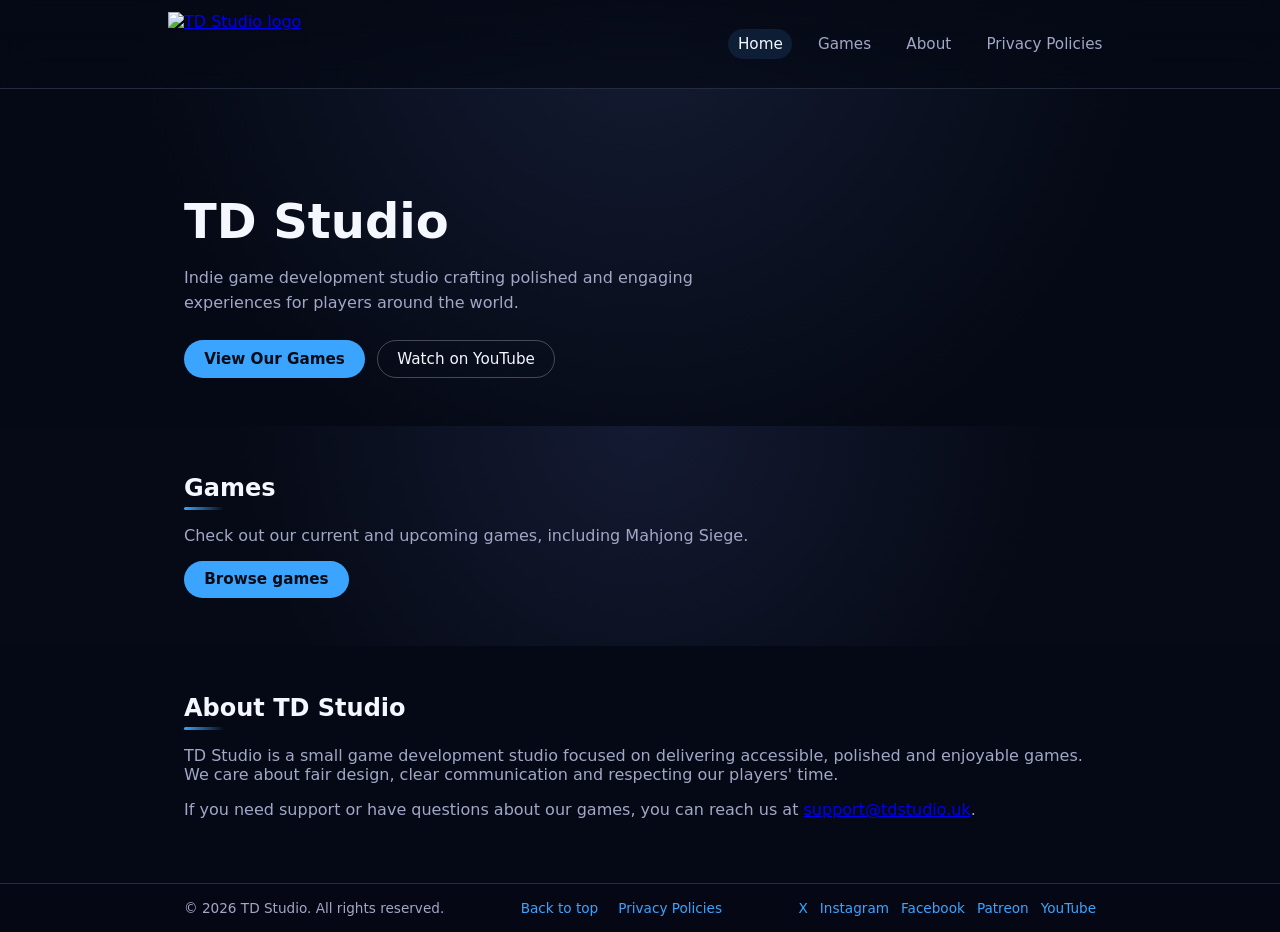
==== index.html @ 0223e601 "Split games into dedicated page and add home teaser Made-with: Cursor" ====
<!DOCTYPE html>
<html lang="en">
<head>
  <meta charset="UTF-8" />
  <title>TD Studio – Game Development</title>
  <meta name="viewport" content="width=device-width, initial-scale=1" />
  <meta name="description" content="TD Studio is an indie game development studio creating engaging games like Mahjong Siege." />
  <link rel="stylesheet" href="styles.css" />
  <!-- Add favicon: <link rel="icon" href="favicon.ico" type="image/x-icon" /> -->
</head>
<body id="top">
  <header class="site-header">
    <div class="container header-content">
      <div class="logo-block">
        <a href="#top" aria-label="TD Studio home">
          <img src="logo.png" alt="TD Studio logo" class="logo" />
        </a>
      </div>
      <nav class="main-nav">
        <a href="#top" class="active">Home</a>
        <a href="games.html">Games</a>
        <a href="#about">About</a>
        <a href="privacy-policy.html">Privacy Policies</a>
      </nav>
    </div>
  </header>

  <main>
    <section class="hero">
      <div class="container hero-content">
        <h1>TD Studio</h1>
        <p>Indie game development studio crafting polished and engaging experiences for players around the world.</p>
        <div class="hero-actions">
          <a class="btn primary" href="games.html">View Our Games</a>
          <a class="btn secondary" href="https://www.youtube.com/@YOUR_CHANNEL_HERE" target="_blank" rel="noopener noreferrer">
            Watch on YouTube
          </a>
        </div>
      </div>
    </section>

    <section id="games-teaser" class="section section-dark">
      <div class="container">
        <h2 class="section-title">Games</h2>
        <p class="section-intro">
          Check out our current and upcoming games, including Mahjong Siege.
        </p>
        <a class="btn primary" href="games.html">Browse games</a>
      </div>
    </section>

    <section id="about" class="section">
      <div class="container">
        <h2 class="section-title">About TD Studio</h2>
        <p>
          TD Studio is a small game development studio focused on delivering accessible, polished and
          enjoyable games. We care about fair design, clear communication and respecting our players' time.
        </p>
        <p>
          If you need support or have questions about our games, you can reach us at
          <a href="mailto:support@tdstudio.uk">support@tdstudio.uk</a>.
        </p>
      </div>
    </section>
  </main>

  <footer class="site-footer">
    <div class="container footer-content">
      <span>© <span id="year"></span> TD Studio. All rights reserved.</span>
      <div class="footer-links">
        <a href="#top">Back to top</a>
        <a href="privacy-policy.html">Privacy Policies</a>
      </div>
      <div class="footer-social">
        <!-- Replace placeholder URLs with your real social links -->
        <a href="https://x.com/YOUR_HANDLE" target="_blank" rel="noopener noreferrer">X</a>
        <a href="https://instagram.com/YOUR_HANDLE" target="_blank" rel="noopener noreferrer">Instagram</a>
        <a href="https://facebook.com/YOUR_PAGE" target="_blank" rel="noopener noreferrer">Facebook</a>
        <a href="https://patreon.com/YOUR_PAGE" target="_blank" rel="noopener noreferrer">Patreon</a>
        <a href="https://www.youtube.com/@YOUR_CHANNEL_HERE" target="_blank" rel="noopener noreferrer">YouTube</a>
      </div>
    </div>
  </footer>

  <script>
    document.getElementById('year').textContent = new Date().getFullYear();

    // Simple auto-rotating gallery for each game
    document.querySelectorAll('.game-gallery[data-rotation="true"]').forEach(function (gallery) {
      const slides = Array.from(gallery.querySelectorAll('.game-gallery-slide'));
      if (slides.length <= 1) return;

      let currentIndex = 0;

      setInterval(function () {
        slides[currentIndex].classList.remove('is-active');
        currentIndex = (currentIndex + 1) % slides.length;
        slides[currentIndex].classList.add('is-active');
      }, 3500);
    });
  </script>
</body>
</html>
---- styles.css ----
:root {
  --bg: #050915;
  --bg-alt: #0c1222;
  --accent: #3ba4ff;
  --accent-soft: rgba(59, 164, 255, 0.12);
  --text-main: #f5f7ff;
  --text-muted: #a2a7c6;
  --border-subtle: #252b3f;
  --card-bg: #101626;
  --radius: 14px;
  --shadow-soft: 0 18px 45px rgba(0, 0, 0, 0.6);
  --max-width: 960px;
  --transition-fast: 0.2s ease-out;
  --font-main: system-ui, -apple-system, BlinkMacSystemFont, "Segoe UI", sans-serif;
}

*,
*::before,
*::after {
  box-sizing: border-box;
}

html {
  scroll-behavior: smooth;
}

@media (prefers-reduced-motion: reduce) {
  html {
    scroll-behavior: auto;
  }
}

body {
  margin: 0;
  font-family: var(--font-main);
  background: radial-gradient(circle at top, #151c33 0, var(--bg) 45%);
  color: var(--text-main);
}

/* Layout helpers */

.container {
  max-width: var(--max-width);
  margin: 0 auto;
  padding: 0 1.5rem;
}

/* Header & nav */

.site-header {
  position: sticky;
  top: 0;
  z-index: 20;
  backdrop-filter: blur(20px);
  background: linear-gradient(to bottom, rgba(5, 9, 21, 0.9), rgba(5, 9, 21, 0.7));
  border-bottom: 1px solid var(--border-subtle);
}

.header-content {
  display: flex;
  align-items: center;
  justify-content: space-between;
  padding: 0.75rem 0.5rem;
}

.logo-block {
  display: flex;
  align-items: center;
  gap: 0.75rem;
}

.logo {
  height: 64px;
  width: auto;
  display: block;
}

.small-logo {
  height: 44px;
}

.main-nav {
  display: flex;
  gap: 1rem;
  font-size: 0.95rem;
}

.main-nav a {
  color: var(--text-muted);
  text-decoration: none;
  padding: 0.35rem 0.6rem;
  border-radius: 999px;
  transition: color var(--transition-fast), background-color var(--transition-fast);
}

.main-nav a:hover,
.main-nav a.active {
  color: var(--text-main);
  background-color: var(--accent-soft);
}

.main-nav a:focus-visible,
a:focus-visible,
.btn:focus-visible {
  outline: 2px solid var(--accent);
  outline-offset: 3px;
}

/* Hero */

.hero {
  padding: 4rem 0 3rem;
  text-align: left;
}

.hero-content h1 {
  font-size: clamp(2.3rem, 4vw, 3rem);
  margin-bottom: 0.5rem;
}

.hero-content p {
  max-width: 520px;
  color: var(--text-muted);
  margin-bottom: 1.5rem;
  line-height: 1.6;
}

.hero-actions {
  display: flex;
  flex-wrap: wrap;
  gap: 0.75rem;
}

/* Sections */

.section {
  padding: 3rem 0;
}

.section-dark {
  background: radial-gradient(circle at top, #141a32 0, #060a16 60%);
}

.section-title {
  position: relative;
  padding-bottom: 0.5rem;
}

.section-title::after {
  content: "";
  position: absolute;
  left: 0;
  bottom: 0;
  width: 2.5rem;
  height: 3px;
  background: linear-gradient(90deg, var(--accent), transparent);
  border-radius: 2px;
}

/* Cards & buttons */

.game-card {
  background: linear-gradient(135deg, rgba(255, 255, 255, 0.02), rgba(59, 164, 255, 0.08));
  border-radius: var(--radius);
  padding: 1.75rem 1.5rem;
  box-shadow: var(--shadow-soft);
  border: 1px solid rgba(255, 255, 255, 0.06);
  transition: transform var(--transition-fast), box-shadow var(--transition-fast);
}

.game-card:hover {
  transform: translateY(-2px);
  box-shadow: 0 22px 50px rgba(0, 0, 0, 0.5);
}

.game-card-inner {
  display: flex;
  align-items: flex-start;
  gap: 1.5rem;
}

.game-visual {
  flex-shrink: 0;
  width: 140px;
}

.game-visual img {
  width: 100%;
  height: auto;
  border-radius: var(--radius);
  display: block;
}

.game-visual-placeholder {
  width: 100%;
  aspect-ratio: 1;
  background: rgba(255, 255, 255, 0.04);
  border: 1px dashed var(--border-subtle);
  border-radius: var(--radius);
  display: flex;
  align-items: center;
  justify-content: center;
  font-size: 0.8rem;
  color: var(--text-muted);
  text-align: center;
  padding: 0.5rem;
}

.game-card h3 {
  margin-top: 0;
  margin-bottom: 0.5rem;
}

.game-card p {
  margin-top: 0;
  color: var(--text-muted);
}

.game-links {
  display: flex;
  flex-wrap: wrap;
  gap: 0.75rem;
  margin-top: 1.25rem;
}

/* Game detail cards (collapsible) */

.game-detail-card {
  margin-top: 1.5rem;
}

.game-details {
  border: none;
}

.game-summary {
  display: flex;
  flex-direction: column;
  gap: 0.25rem;
  cursor: pointer;
  list-style: none;
}

.game-summary::-webkit-details-marker {
  display: none;
}

.game-summary-top {
  display: flex;
  align-items: center;
  gap: 0.75rem;
}

.game-title {
  font-weight: 600;
}

.game-platforms {
  font-size: 0.85rem;
  color: var(--text-muted);
}

.game-toggle {
  display: inline-block;
  width: 0.6rem;
  height: 0.6rem;
  border-right: 2px solid currentColor;
  border-bottom: 2px solid currentColor;
  transform: rotate(45deg);
  margin-left: auto;
  transition: transform var(--transition-fast);
}

.game-details[open] .game-toggle {
  transform: rotate(-135deg);
}

.game-tagline {
  font-size: 0.95rem;
  color: var(--text-muted);
}

.game-detail-body {
  display: flex;
  flex-wrap: wrap;
  gap: 1.75rem;
  margin-top: 1rem;
}

.game-gallery {
  flex-shrink: 0;
  width: 220px;
  max-width: 100%;
  position: relative;
}

.game-gallery-slide {
  display: none;
}

.game-gallery-slide.is-active {
  display: block;
}

.game-gallery-placeholder {
  width: 100%;
  aspect-ratio: 16 / 9;
  background: rgba(255, 255, 255, 0.04);
  border: 1px dashed var(--border-subtle);
  border-radius: var(--radius);
  display: flex;
  align-items: center;
  justify-content: center;
  font-size: 0.8rem;
  color: var(--text-muted);
  text-align: center;
  padding: 0.75rem;
}

.game-detail-text {
  flex: 1;
  min-width: 220px;
}

.game-placeholder-text {
  color: var(--text-muted);
  font-style: italic;
}

.btn {
  display: inline-flex;
  align-items: center;
  justify-content: center;
  padding: 0.55rem 1.2rem;
  border-radius: 999px;
  font-size: 0.95rem;
  text-decoration: none;
  border: 1px solid transparent;
  cursor: pointer;
  transition: background-color var(--transition-fast), color var(--transition-fast), border-color var(--transition-fast), transform var(--transition-fast);
}

.btn.primary {
  background-color: var(--accent);
  color: #070b16;
  font-weight: 600;
}

.btn.primary:hover {
  transform: translateY(-1px);
  box-shadow: 0 12px 30px rgba(59, 164, 255, 0.4);
}

.btn.secondary {
  background-color: transparent;
  color: var(--text-main);
  border-color: rgba(255, 255, 255, 0.25);
}

.btn.secondary:hover {
  background-color: rgba(255, 255, 255, 0.06);
}

/* About + Contact */

.section h2 {
  margin-top: 0;
  margin-bottom: 0.75rem;
}

.section p {
  color: var(--text-muted);
}

.contact-list {
  list-style: none;
  padding: 0;
  margin: 0.5rem 0 0;
}

.contact-list li {
  margin-bottom: 0.4rem;
}

.contact-list a {
  color: var(--accent);
  text-decoration: none;
}

.contact-list a:hover {
  text-decoration: underline;
}

/* Privacy policy */

.policy-container {
  max-width: 720px;
}

.policy-container h1 {
  margin-top: 0;
}

.policy-container h2 {
  margin-top: 1.75rem;
}

.policy-container p,
.policy-container li {
  color: var(--text-muted);
  line-height: 1.6;
}

/* Footer */

.site-footer {
  border-top: 1px solid var(--border-subtle);
  background-color: #050814;
  padding: 1rem 0;
}

.footer-content {
  display: flex;
  align-items: center;
  justify-content: space-between;
  font-size: 0.85rem;
  color: var(--text-muted);
}

.footer-links {
  display: flex;
  gap: 1.25rem;
}

.footer-social {
  display: flex;
  gap: 0.75rem;
  font-size: 0.85rem;
}

.footer-content a {
  color: var(--accent);
  text-decoration: none;
}

.footer-content a:hover {
  text-decoration: underline;
}

/* Responsive */

@media (max-width: 720px) {
  .header-content {
    flex-direction: column;
    align-items: flex-start;
    gap: 0.5rem;
  }

  .main-nav {
    flex-wrap: wrap;
  }

  .hero {
    padding-top: 3rem;
  }

  .hero-content p {
    max-width: none;
  }

  .game-card {
    padding: 1.25rem 1rem;
  }

  .game-card-inner {
    flex-direction: column;
  }

  .game-visual {
    width: 100%;
    max-width: 120px;
    margin: 0 auto;
  }

  .game-detail-body {
    flex-direction: column;
  }

  .game-gallery {
    width: 100%;
    max-width: 260px;
    margin: 0 auto;
  }

  .footer-content {
    flex-direction: column;
    gap: 0.5rem;
    align-items: flex-start;
  }
}

/* Privacy policy – game blocks (collapsible + logo) */

.policy-container {
  max-width: var(--max-width);
}

.policy-game-block {
  margin-bottom: 2rem;
}

.policy-game-row {
  display: flex;
  align-items: flex-start;
  gap: 1.5rem;
  background: linear-gradient(135deg, rgba(255, 255, 255, 0.02), rgba(59, 164, 255, 0.06));
  border: 1px solid var(--border-subtle);
  border-radius: var(--radius);
  padding: 0 1rem 1rem;
}

.policy-game-content {
  flex: 1;
  min-width: 0;
}

.policy-details {
  border: none;
}

.policy-summary {
  display: flex;
  flex-direction: column;
  gap: 0.25rem;
  padding: 1rem 0.5rem 1rem 0;
  cursor: pointer;
  list-style: none;
  font-weight: 600;
  color: var(--text-main);
  transition: color var(--transition-fast);
}

.policy-summary::-webkit-details-marker {
  display: none;
}

.policy-summary-top {
  display: flex;
  align-items: center;
  gap: 0.5rem;
}

.policy-summary .policy-toggle {
  display: inline-block;
  width: 0.6rem;
  height: 0.6rem;
  border-right: 2px solid currentColor;
  border-bottom: 2px solid currentColor;
  transform: rotate(45deg);
  margin-left: auto;
  transition: transform var(--transition-fast);
}

.policy-details[open] .policy-summary .policy-toggle {
  transform: rotate(-135deg);
}

.policy-date {
  font-weight: 400;
  font-size: 0.9rem;
  color: var(--text-muted);
  margin-top: 0.15rem;
}

.policy-body {
  padding-top: 0.5rem;
  padding-right: 0.5rem;
}

.policy-body h3 {
  margin-top: 1.25rem;
  margin-bottom: 0.35rem;
  font-size: 1rem;
}

.policy-body h3:first-child {
  margin-top: 0;
}

.policy-body p,
.policy-body li {
  color: var(--text-muted);
  line-height: 1.6;
}

.policy-placeholder-text {
  color: var(--text-muted);
  font-style: italic;
}

.policy-game-logo {
  flex-shrink: 0;
  width: 120px;
  display: flex;
  align-items: center;
  justify-content: center;
}

.policy-game-logo img {
  max-width: 100%;
  height: auto;
  max-height: 120px;
  object-fit: contain;
}

.game-logo-placeholder {
  width: 100%;
  aspect-ratio: 1;
  max-width: 120px;
  background: rgba(255, 255, 255, 0.04);
  border: 1px dashed var(--border-subtle);
  border-radius: var(--radius);
  display: flex;
  align-items: center;
  justify-content: center;
  font-size: 0.8rem;
  color: var(--text-muted);
  text-align: center;
  padding: 0.5rem;
}

@media (max-width: 720px) {
  .policy-game-row {
    flex-direction: column;
    gap: 1rem;
  }

  .policy-game-logo {
    width: 100%;
  }

  .game-logo-placeholder {
    max-width: 100px;
    margin: 0 auto;
  }
}
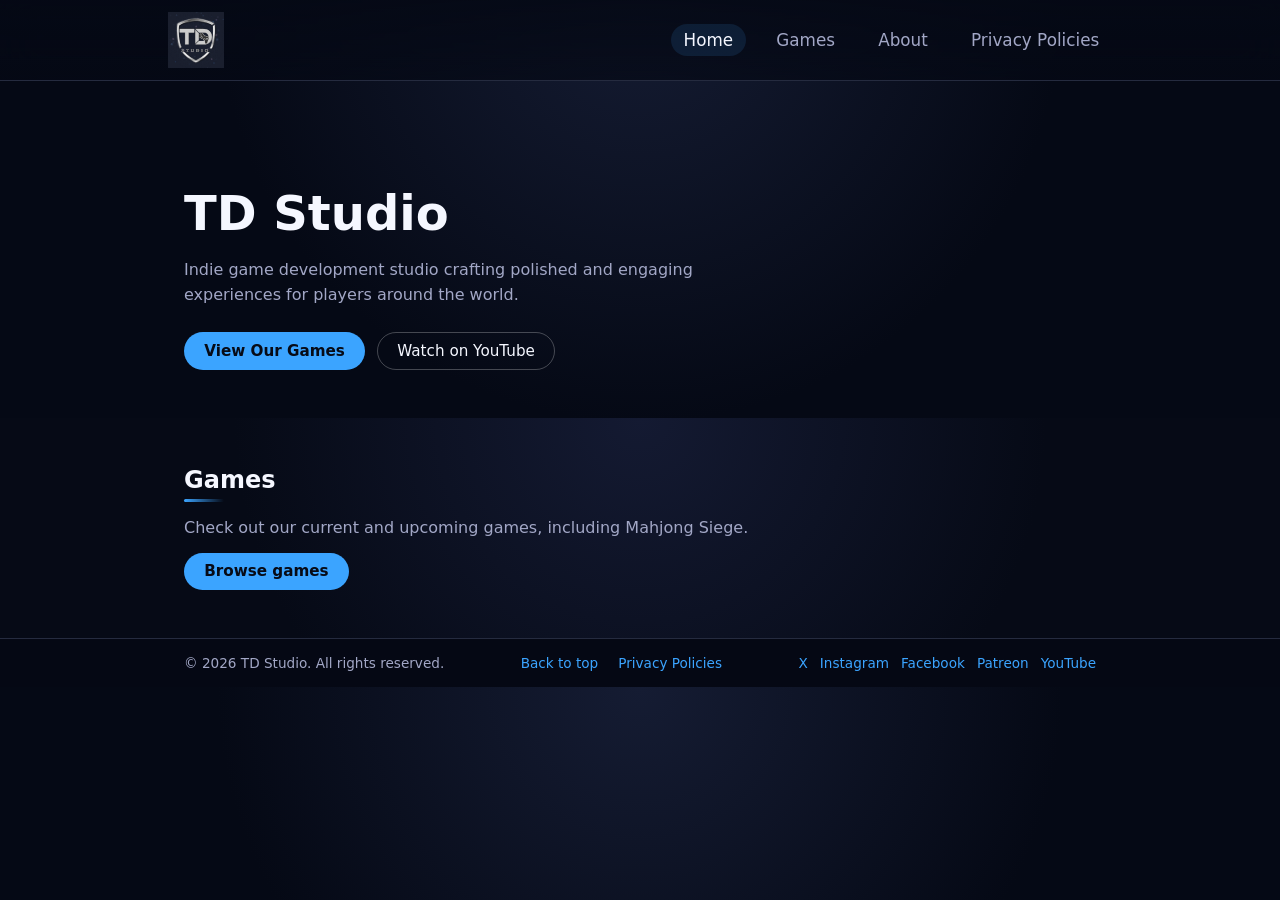
==== commit e5351c19: "Use Mahjong Siege thumb in privacy, make thumbnails 16:9, add About page and hero icon Made-with: Cu" ====
--- a/index.html
+++ b/index.html
@@ -13,13 +13,13 @@
     <div class="container header-content">
       <div class="logo-block">
         <a href="#top" aria-label="TD Studio home">
-          <img src="logo.png" alt="TD Studio logo" class="logo" />
+          <img src="logo-td-studio.svg" alt="TD Studio logo" class="logo" />
         </a>
       </div>
       <nav class="main-nav">
         <a href="#top" class="active">Home</a>
         <a href="games.html">Games</a>
-        <a href="#about">About</a>
+        <a href="about.html">About</a>
         <a href="privacy-policy.html">Privacy Policies</a>
       </nav>
     </div>
@@ -48,22 +48,7 @@
         <a class="btn primary" href="games.html">Browse games</a>
       </div>
     </section>
-
-    <section id="about" class="section">
-      <div class="container">
-        <h2 class="section-title">About TD Studio</h2>
-        <p>
-          TD Studio is a small game development studio focused on delivering accessible, polished and
-          enjoyable games. We care about fair design, clear communication and respecting our players' time.
-        </p>
-        <p>
-          If you need support or have questions about our games, you can reach us at
-          <a href="mailto:support@tdstudio.uk">support@tdstudio.uk</a>.
-        </p>
-      </div>
-    </section>
   </main>
-
   <footer class="site-footer">
     <div class="container footer-content">
       <span>© <span id="year"></span> TD Studio. All rights reserved.</span>
--- a/styles.css
+++ b/styles.css
@@ -70,25 +70,25 @@
 }
 
 .logo {
-  height: 64px;
+  height: 56px;
   width: auto;
   display: block;
 }
 
 .small-logo {
-  height: 44px;
+  height: 56px;
 }
 
 .main-nav {
   display: flex;
-  gap: 1rem;
-  font-size: 0.95rem;
+  gap: 1.1rem;
+  font-size: 1.05rem;
 }
 
 .main-nav a {
   color: var(--text-muted);
   text-decoration: none;
-  padding: 0.35rem 0.6rem;
+  padding: 0.4rem 0.8rem;
   border-radius: 999px;
   transition: color var(--transition-fast), background-color var(--transition-fast);
 }
@@ -129,6 +129,24 @@
   display: flex;
   flex-wrap: wrap;
   gap: 0.75rem;
+}
+
+/* Hero mark on home */
+
+.hero-mark {
+  padding-top: 0.5rem;
+}
+
+.hero-mark-inner {
+  max-width: 140px;
+  margin: 0 auto;
+}
+
+.hero-mark-inner img {
+  width: 100%;
+  height: auto;
+  display: block;
+  filter: drop-shadow(0 12px 30px rgba(0, 0, 0, 0.6));
 }
 
 /* Sections */
@@ -235,14 +253,51 @@
 
 .game-summary {
   display: flex;
+  align-items: flex-start;
+  gap: 1rem;
+  cursor: pointer;
+  list-style: none;
+}
+
+.game-summary::-webkit-details-marker {
+  display: none;
+}
+
+.game-summary-thumb {
+  flex-shrink: 0;
+  width: 90px;
+}
+
+.game-summary-thumb img {
+  width: 100%;
+  height: auto;
+  aspect-ratio: 16 / 9;
+  object-fit: cover;
+  border-radius: var(--radius);
+  display: block;
+}
+
+.game-summary-thumb-inner {
+  width: 100%;
+  aspect-ratio: 16 / 9;
+  background: rgba(255, 255, 255, 0.04);
+  border: 1px dashed var(--border-subtle);
+  border-radius: var(--radius);
+  display: flex;
+  align-items: center;
+  justify-content: center;
+  font-size: 0.7rem;
+  color: var(--text-muted);
+  text-align: center;
+  padding: 0.35rem;
+}
+
+.game-summary-body {
+  flex: 1;
+  min-width: 0;
+  display: flex;
   flex-direction: column;
   gap: 0.25rem;
-  cursor: pointer;
-  list-style: none;
-}
-
-.game-summary::-webkit-details-marker {
-  display: none;
 }
 
 .game-summary-top {
@@ -294,6 +349,15 @@
   position: relative;
 }
 
+.game-gallery img {
+  width: 100%;
+  height: auto;
+  max-height: 260px;
+  border-radius: var(--radius);
+  object-fit: contain;
+  display: block;
+}
+
 .game-gallery-slide {
   display: none;
 }
@@ -325,6 +389,70 @@
 .game-placeholder-text {
   color: var(--text-muted);
   font-style: italic;
+}
+
+/* Game gallery lightbox */
+
+.lightbox {
+  position: fixed;
+  inset: 0;
+  background: rgba(0, 0, 0, 0.7);
+  display: none;
+  align-items: center;
+  justify-content: center;
+  z-index: 50;
+  padding: 1.5rem;
+}
+
+.lightbox.is-open {
+  display: flex;
+}
+
+.lightbox-inner {
+  max-width: 700px;
+  max-height: 90vh;
+  width: 100%;
+  background: #050814;
+  border-radius: var(--radius);
+  padding: 1rem;
+  box-shadow: var(--shadow-soft);
+  overflow: auto;
+}
+
+.lightbox-inner img {
+  width: 100%;
+  height: auto;
+  object-fit: contain;
+  border-radius: var(--radius);
+}
+
+.lightbox-content {
+  display: flex;
+  align-items: center;
+  gap: 0.75rem;
+}
+
+.lightbox-frame {
+  flex: 1;
+}
+
+.lightbox-nav {
+  background: rgba(255, 255, 255, 0.06);
+  border: 1px solid var(--border-subtle);
+  border-radius: 999px;
+  color: var(--text-main);
+  width: 36px;
+  height: 36px;
+  display: flex;
+  align-items: center;
+  justify-content: center;
+  cursor: pointer;
+  font-size: 1.2rem;
+  line-height: 1;
+}
+
+.lightbox-nav:hover {
+  background: rgba(255, 255, 255, 0.12);
 }
 
 .btn {
@@ -490,6 +618,11 @@
     width: 100%;
     max-width: 260px;
     margin: 0 auto;
+  }
+
+  .game-summary {
+    flex-direction: row;
+    align-items: center;
   }
 
   .footer-content {
@@ -600,23 +733,25 @@
 
 .policy-game-logo {
   flex-shrink: 0;
-  width: 120px;
+  width: 160px;
   display: flex;
   align-items: center;
   justify-content: center;
 }
 
 .policy-game-logo img {
-  max-width: 100%;
+  width: 100%;
   height: auto;
-  max-height: 120px;
-  object-fit: contain;
+  aspect-ratio: 16 / 9;
+  object-fit: cover;
+  border-radius: var(--radius);
+  display: block;
 }
 
 .game-logo-placeholder {
   width: 100%;
-  aspect-ratio: 1;
-  max-width: 120px;
+  aspect-ratio: 16 / 9;
+  max-width: 160px;
   background: rgba(255, 255, 255, 0.04);
   border: 1px dashed var(--border-subtle);
   border-radius: var(--radius);
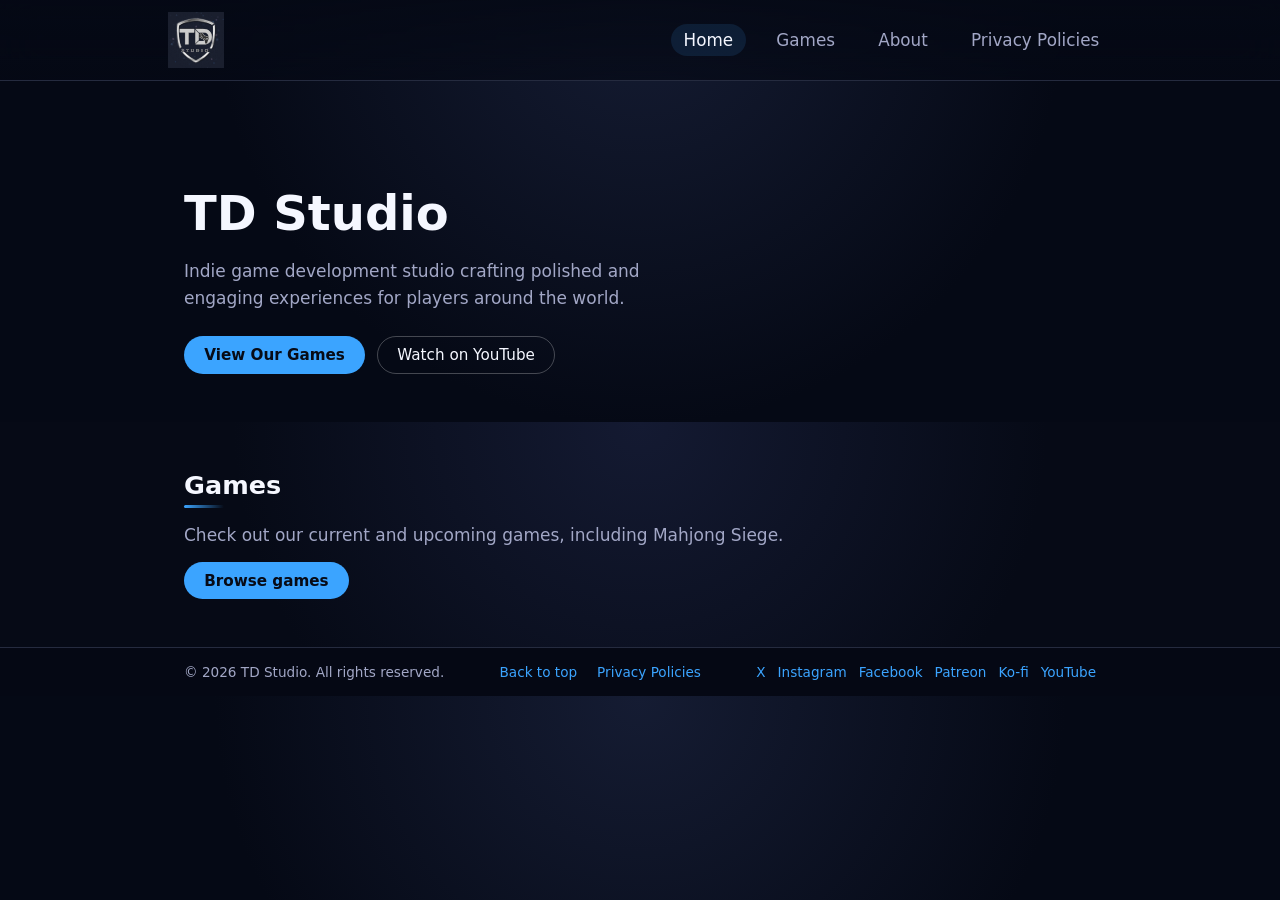
==== commit 18f76eb5: "Add social links and support info Made-with: Cursor" ====
--- a/index.html
+++ b/index.html
@@ -57,11 +57,11 @@
         <a href="privacy-policy.html">Privacy Policies</a>
       </div>
       <div class="footer-social">
-        <!-- Replace placeholder URLs with your real social links -->
-        <a href="https://x.com/YOUR_HANDLE" target="_blank" rel="noopener noreferrer">X</a>
-        <a href="https://instagram.com/YOUR_HANDLE" target="_blank" rel="noopener noreferrer">Instagram</a>
-        <a href="https://facebook.com/YOUR_PAGE" target="_blank" rel="noopener noreferrer">Facebook</a>
-        <a href="https://patreon.com/YOUR_PAGE" target="_blank" rel="noopener noreferrer">Patreon</a>
+        <a href="https://x.com/tdstudio_uk" target="_blank" rel="noopener noreferrer">X</a>
+        <a href="https://instagram.com/tdstudio.uk" target="_blank" rel="noopener noreferrer">Instagram</a>
+        <a href="https://www.facebook.com/profile.php?id=61582031611581" target="_blank" rel="noopener noreferrer">Facebook</a>
+        <a href="https://www.patreon.com/tdstudio" target="_blank" rel="noopener noreferrer">Patreon</a>
+        <a href="https://ko-fi.com/tdstudio" target="_blank" rel="noopener noreferrer">Ko-fi</a>
         <a href="https://www.youtube.com/@YOUR_CHANNEL_HERE" target="_blank" rel="noopener noreferrer">YouTube</a>
       </div>
     </div>
--- a/styles.css
+++ b/styles.css
@@ -33,6 +33,7 @@
 body {
   margin: 0;
   font-family: var(--font-main);
+  font-size: 17px;
   background: radial-gradient(circle at top, #151c33 0, var(--bg) 45%);
   color: var(--text-main);
 }
@@ -149,7 +150,7 @@
   filter: drop-shadow(0 12px 30px rgba(0, 0, 0, 0.6));
 }
 
-/* Sections */
+/* Sections & layouts */
 
 .section {
   padding: 3rem 0;
@@ -175,6 +176,35 @@
   border-radius: 2px;
 }
 
+.about-hero {
+  display: flex;
+  align-items: center;
+  gap: 2rem;
+}
+
+.about-hero-logo {
+  flex-shrink: 0;
+  width: 220px;
+  max-width: 30%;
+}
+
+.about-hero-logo img {
+  width: 100%;
+  height: auto;
+  display: block;
+  border-radius: var(--radius);
+  box-shadow: 0 20px 50px rgba(0, 0, 0, 0.7);
+}
+
+.about-hero-text {
+  flex: 1;
+  min-width: 0;
+}
+
+.about-hero-text p {
+  margin-top: 1rem;
+}
+
 /* Cards & buttons */
 
 .game-card {
@@ -265,7 +295,7 @@
 
 .game-summary-thumb {
   flex-shrink: 0;
-  width: 90px;
+  width: 110px;
 }
 
 .game-summary-thumb img {
@@ -625,6 +655,15 @@
     align-items: center;
   }
 
+  .about-hero {
+    flex-direction: column;
+    align-items: flex-start;
+  }
+
+  .about-hero-logo {
+    max-width: 200px;
+  }
+
   .footer-content {
     flex-direction: column;
     gap: 0.5rem;
@@ -733,7 +772,7 @@
 
 .policy-game-logo {
   flex-shrink: 0;
-  width: 160px;
+  width: 180px;
   display: flex;
   align-items: center;
   justify-content: center;
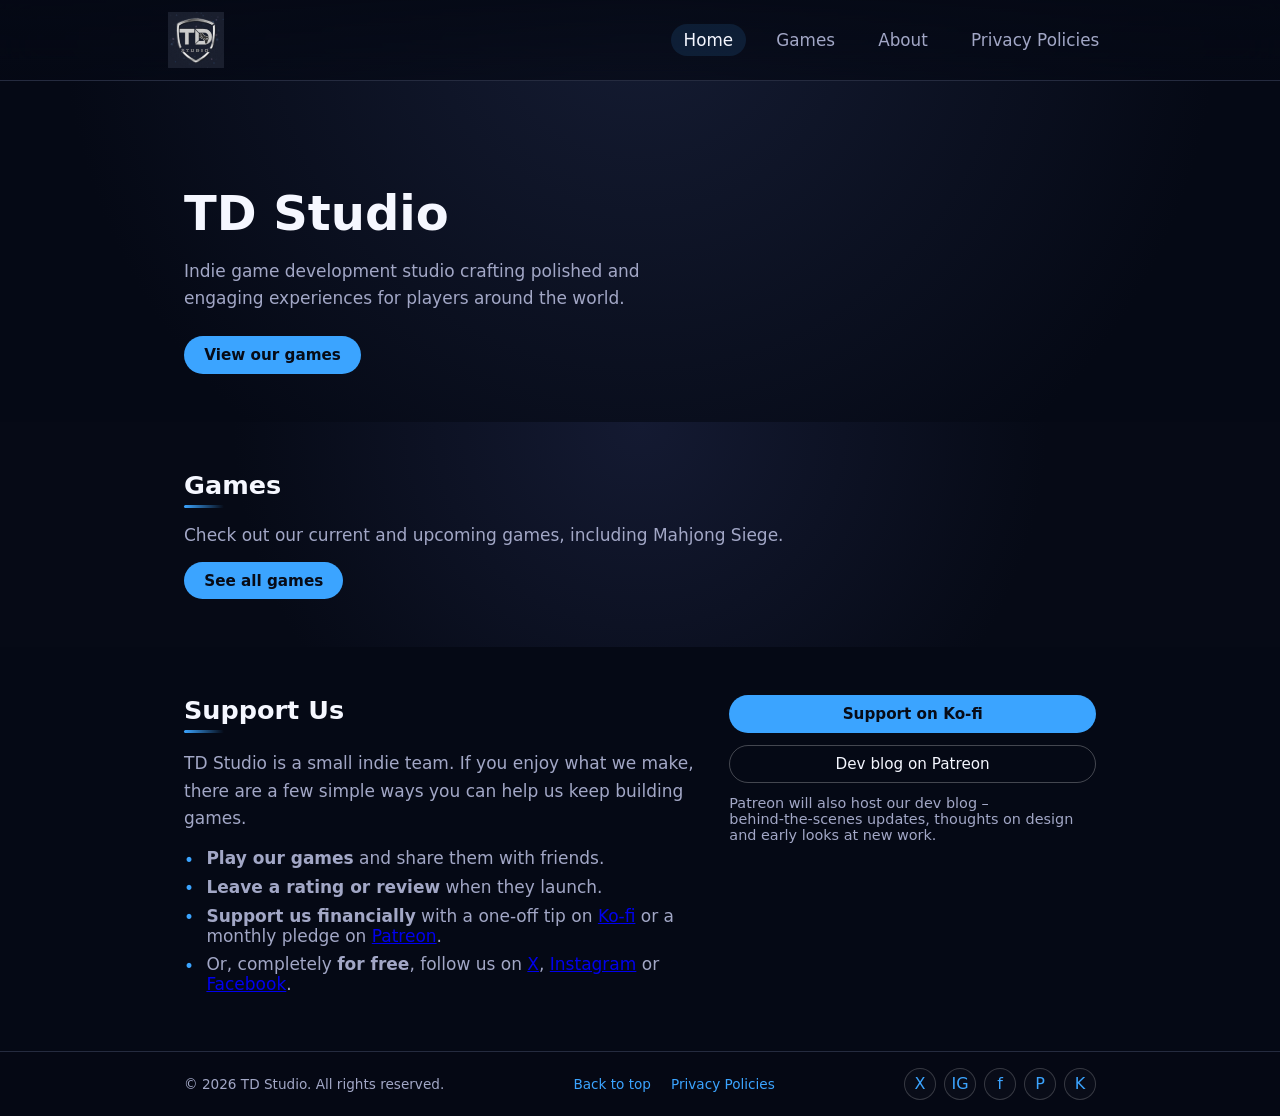
==== commit bc14c511: "Add Support Us section and Patreon dev blog link Made-with: Cursor" ====
--- a/index.html
+++ b/index.html
@@ -31,10 +31,7 @@
         <h1>TD Studio</h1>
         <p>Indie game development studio crafting polished and engaging experiences for players around the world.</p>
         <div class="hero-actions">
-          <a class="btn primary" href="games.html">View Our Games</a>
-          <a class="btn secondary" href="https://www.youtube.com/@YOUR_CHANNEL_HERE" target="_blank" rel="noopener noreferrer">
-            Watch on YouTube
-          </a>
+          <a class="btn primary" href="games.html">View our games</a>
         </div>
       </div>
     </section>
@@ -45,7 +42,50 @@
         <p class="section-intro">
           Check out our current and upcoming games, including Mahjong Siege.
         </p>
-        <a class="btn primary" href="games.html">Browse games</a>
+        <a class="btn primary" href="games.html">See all games</a>
+      </div>
+    </section>
+
+    <section class="section">
+      <div class="container">
+        <div class="support-grid">
+          <div>
+            <h2 class="section-title">Support Us</h2>
+            <p class="support-intro">
+              TD Studio is a small indie team. If you enjoy what we make, there are a few simple ways you can help us keep building games.
+            </p>
+            <ul class="support-list">
+              <li><strong>Play our games</strong> and share them with friends.</li>
+              <li><strong>Leave a rating or review</strong> when they launch.</li>
+              <li>
+                <strong>Support us financially</strong> with a one‑off tip on
+                <a href="https://ko-fi.com/tdstudio" target="_blank" rel="noopener noreferrer">Ko‑fi</a>
+                or a monthly pledge on
+                <a href="https://www.patreon.com/tdstudio" target="_blank" rel="noopener noreferrer">Patreon</a>.
+              </li>
+              <li>
+                Or, completely <strong>for free</strong>, follow us on
+                <a href="https://x.com/tdstudio_uk" target="_blank" rel="noopener noreferrer">X</a>,
+                <a href="https://instagram.com/tdstudio.uk" target="_blank" rel="noopener noreferrer">Instagram</a>
+                or
+                <a href="https://www.facebook.com/profile.php?id=61582031611581" target="_blank" rel="noopener noreferrer">Facebook</a>.
+              </li>
+            </ul>
+          </div>
+          <div>
+            <div class="support-actions">
+              <a class="btn primary" href="https://ko-fi.com/tdstudio" target="_blank" rel="noopener noreferrer">
+                Support on Ko‑fi
+              </a>
+              <a class="btn secondary" href="https://www.patreon.com/tdstudio" target="_blank" rel="noopener noreferrer">
+                Dev blog on Patreon
+              </a>
+            </div>
+            <p class="support-note">
+              Patreon will also host our dev blog – behind‑the‑scenes updates, thoughts on design and early looks at new work.
+            </p>
+          </div>
+        </div>
       </div>
     </section>
   </main>
@@ -57,12 +97,21 @@
         <a href="privacy-policy.html">Privacy Policies</a>
       </div>
       <div class="footer-social">
-        <a href="https://x.com/tdstudio_uk" target="_blank" rel="noopener noreferrer">X</a>
-        <a href="https://instagram.com/tdstudio.uk" target="_blank" rel="noopener noreferrer">Instagram</a>
-        <a href="https://www.facebook.com/profile.php?id=61582031611581" target="_blank" rel="noopener noreferrer">Facebook</a>
-        <a href="https://www.patreon.com/tdstudio" target="_blank" rel="noopener noreferrer">Patreon</a>
-        <a href="https://ko-fi.com/tdstudio" target="_blank" rel="noopener noreferrer">Ko-fi</a>
-        <a href="https://www.youtube.com/@YOUR_CHANNEL_HERE" target="_blank" rel="noopener noreferrer">YouTube</a>
+        <a href="https://x.com/tdstudio_uk" target="_blank" rel="noopener noreferrer" aria-label="Follow TD Studio on X">
+          <span class="icon">X</span>
+        </a>
+        <a href="https://instagram.com/tdstudio.uk" target="_blank" rel="noopener noreferrer" aria-label="Follow TD Studio on Instagram">
+          <span class="icon">IG</span>
+        </a>
+        <a href="https://www.facebook.com/profile.php?id=61582031611581" target="_blank" rel="noopener noreferrer" aria-label="Follow TD Studio on Facebook">
+          <span class="icon">f</span>
+        </a>
+        <a href="https://www.patreon.com/tdstudio" target="_blank" rel="noopener noreferrer" aria-label="Support TD Studio on Patreon">
+          <span class="icon">P</span>
+        </a>
+        <a href="https://ko-fi.com/tdstudio" target="_blank" rel="noopener noreferrer" aria-label="Tip TD Studio on Ko-fi">
+          <span class="icon">K</span>
+        </a>
       </div>
     </div>
   </footer>
--- a/styles.css
+++ b/styles.css
@@ -549,6 +549,58 @@
   text-decoration: underline;
 }
 
+.support-grid {
+  display: grid;
+  grid-template-columns: minmax(0, 1.4fr) minmax(0, 1fr);
+  gap: 2rem;
+  align-items: flex-start;
+}
+
+.support-intro {
+  color: var(--text-muted);
+  line-height: 1.6;
+  margin-bottom: 1rem;
+}
+
+.support-list {
+  list-style: none;
+  margin: 0;
+  padding: 0;
+}
+
+.support-list li {
+  position: relative;
+  padding-left: 1.4rem;
+  margin-bottom: 0.55rem;
+  color: var(--text-muted);
+}
+
+.support-list li::before {
+  content: "•";
+  position: absolute;
+  left: 0;
+  top: 0.1rem;
+  color: var(--accent);
+}
+
+.support-actions {
+  display: flex;
+  flex-direction: column;
+  gap: 0.75rem;
+}
+
+.support-note {
+  font-size: 0.9rem;
+  color: var(--text-muted);
+  margin-top: 0.75rem;
+}
+
+@media (max-width: 720px) {
+  .support-grid {
+    grid-template-columns: minmax(0, 1fr);
+  }
+}
+
 /* Privacy policy */
 
 .policy-container {
@@ -592,8 +644,36 @@
 
 .footer-social {
   display: flex;
-  gap: 0.75rem;
-  font-size: 0.85rem;
+  gap: 0.5rem;
+  flex-wrap: wrap;
+}
+
+.footer-social a {
+  width: 32px;
+  height: 32px;
+  border-radius: 999px;
+  border: 1px solid rgba(255, 255, 255, 0.18);
+  display: inline-flex;
+  align-items: center;
+  justify-content: center;
+  color: var(--text-muted);
+  text-decoration: none;
+  background: rgba(255, 255, 255, 0.02);
+  transition: background-color var(--transition-fast), border-color var(--transition-fast), color var(--transition-fast),
+    transform var(--transition-fast);
+  font-size: 0.9rem;
+}
+
+.footer-social a:hover {
+  color: var(--text-main);
+  border-color: var(--accent);
+  background: rgba(59, 164, 255, 0.12);
+  transform: translateY(-1px);
+}
+
+.footer-social .icon {
+  font-size: 1rem;
+  line-height: 1;
 }
 
 .footer-content a {
@@ -603,6 +683,18 @@
 
 .footer-content a:hover {
   text-decoration: underline;
+}
+
+.sr-only {
+  position: absolute;
+  width: 1px;
+  height: 1px;
+  padding: 0;
+  margin: -1px;
+  overflow: hidden;
+  clip: rect(0, 0, 0, 0);
+  white-space: nowrap;
+  border: 0;
 }
 
 /* Responsive */
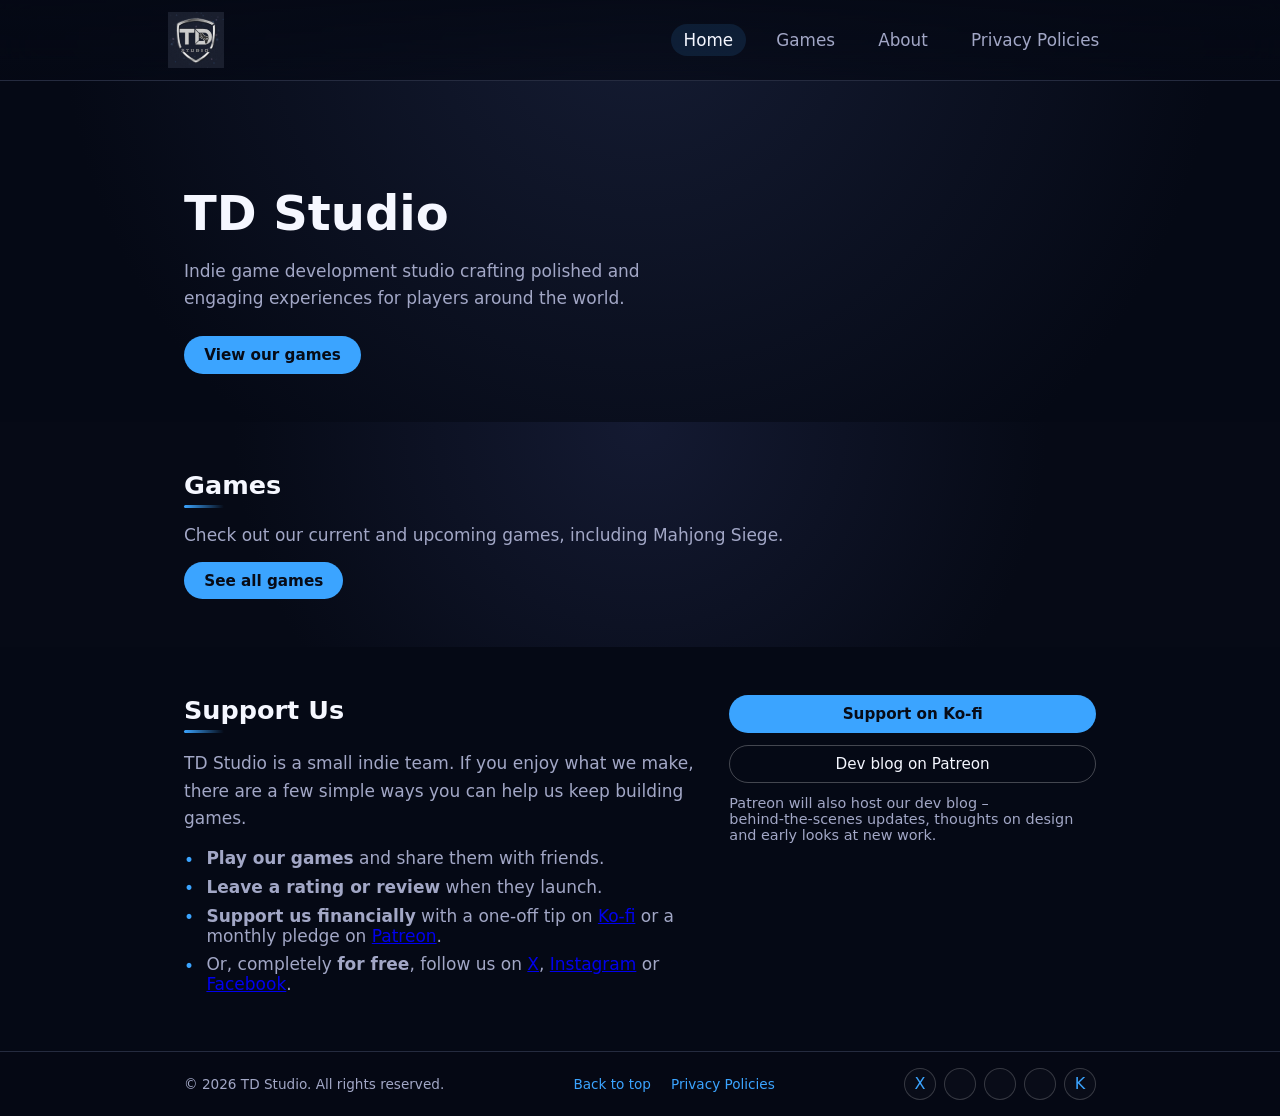
==== commit a5d82a06: "Swap social text icons for image logos Made-with: Cursor" ====
--- a/index.html
+++ b/index.html
@@ -101,13 +101,13 @@
           <span class="icon">X</span>
         </a>
         <a href="https://instagram.com/tdstudio.uk" target="_blank" rel="noopener noreferrer" aria-label="Follow TD Studio on Instagram">
-          <span class="icon">IG</span>
+          <img src="Instagram_Glyph_White.svg" alt="" />
         </a>
         <a href="https://www.facebook.com/profile.php?id=61582031611581" target="_blank" rel="noopener noreferrer" aria-label="Follow TD Studio on Facebook">
-          <span class="icon">f</span>
+          <img src="Logo-facebook.png" alt="" />
         </a>
         <a href="https://www.patreon.com/tdstudio" target="_blank" rel="noopener noreferrer" aria-label="Support TD Studio on Patreon">
-          <span class="icon">P</span>
+          <img src="PATREON_SYMBOL_1_WHITE_RGB.svg" alt="" />
         </a>
         <a href="https://ko-fi.com/tdstudio" target="_blank" rel="noopener noreferrer" aria-label="Tip TD Studio on Ko-fi">
           <span class="icon">K</span>
--- a/styles.css
+++ b/styles.css
@@ -676,6 +676,12 @@
   line-height: 1;
 }
 
+.footer-social img {
+  max-width: 100%;
+  max-height: 18px;
+  display: block;
+}
+
 .footer-content a {
   color: var(--accent);
   text-decoration: none;
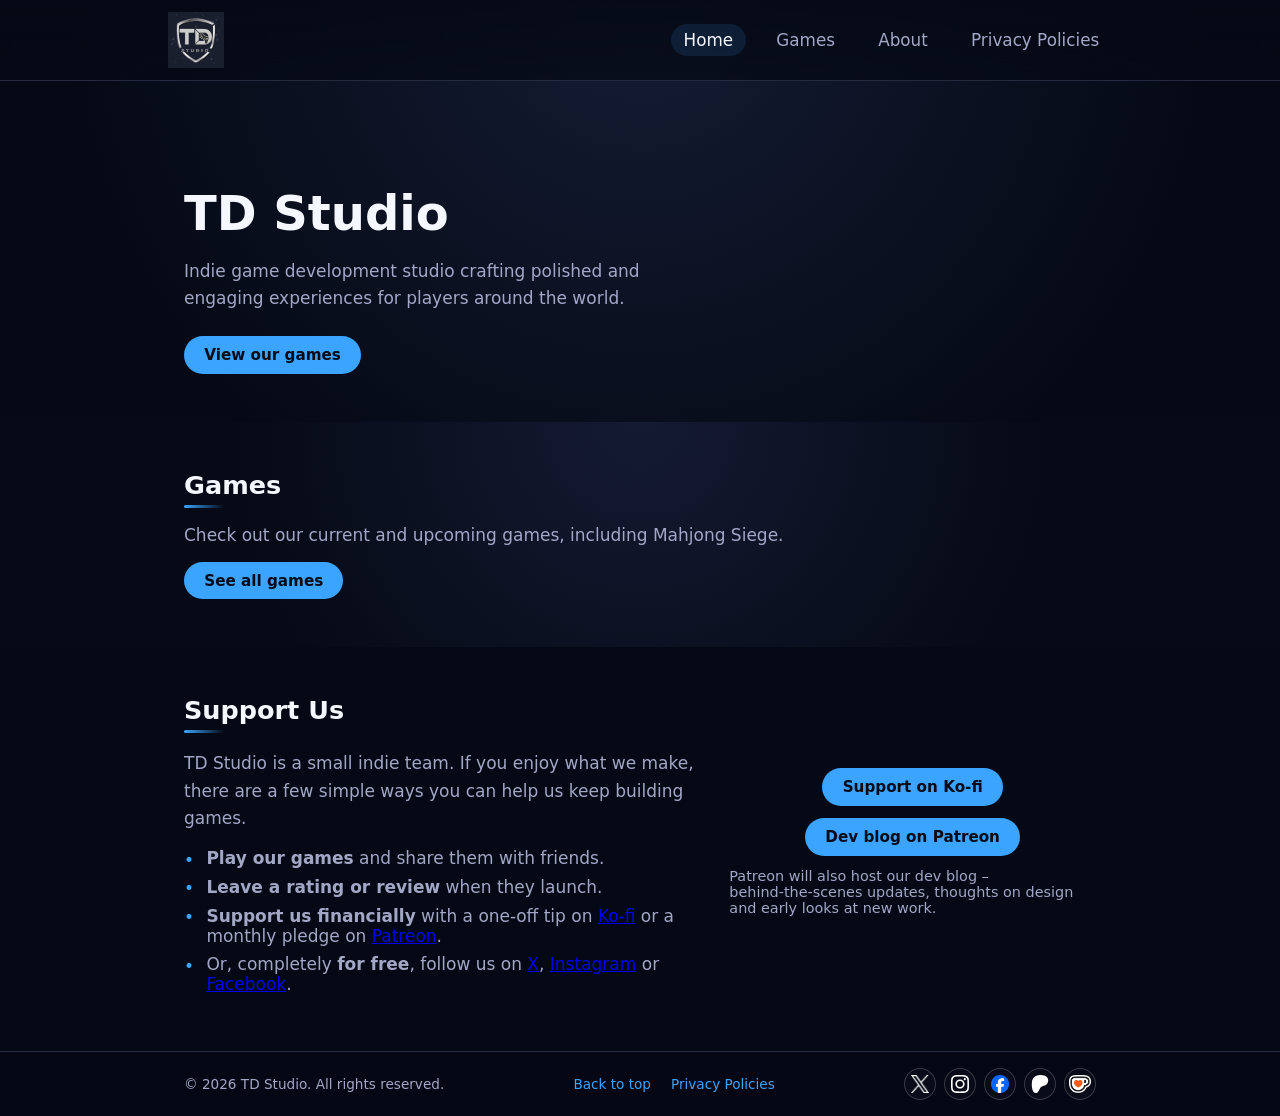
==== commit 3c3b7c22: "Update footer icons and center support buttons Made-with: Cursor" ====
--- a/index.html
+++ b/index.html
@@ -1,137 +1,137 @@
-<!DOCTYPE html>
-<html lang="en">
-<head>
-  <meta charset="UTF-8" />
-  <title>TD Studio – Game Development</title>
-  <meta name="viewport" content="width=device-width, initial-scale=1" />
-  <meta name="description" content="TD Studio is an indie game development studio creating engaging games like Mahjong Siege." />
-  <link rel="stylesheet" href="styles.css" />
-  <!-- Add favicon: <link rel="icon" href="favicon.ico" type="image/x-icon" /> -->
-</head>
-<body id="top">
-  <header class="site-header">
-    <div class="container header-content">
-      <div class="logo-block">
-        <a href="#top" aria-label="TD Studio home">
-          <img src="logo-td-studio.svg" alt="TD Studio logo" class="logo" />
-        </a>
-      </div>
-      <nav class="main-nav">
-        <a href="#top" class="active">Home</a>
-        <a href="games.html">Games</a>
-        <a href="about.html">About</a>
-        <a href="privacy-policy.html">Privacy Policies</a>
-      </nav>
-    </div>
-  </header>
-
-  <main>
-    <section class="hero">
-      <div class="container hero-content">
-        <h1>TD Studio</h1>
-        <p>Indie game development studio crafting polished and engaging experiences for players around the world.</p>
-        <div class="hero-actions">
-          <a class="btn primary" href="games.html">View our games</a>
-        </div>
-      </div>
-    </section>
-
-    <section id="games-teaser" class="section section-dark">
-      <div class="container">
-        <h2 class="section-title">Games</h2>
-        <p class="section-intro">
-          Check out our current and upcoming games, including Mahjong Siege.
-        </p>
-        <a class="btn primary" href="games.html">See all games</a>
-      </div>
-    </section>
-
-    <section class="section">
-      <div class="container">
-        <div class="support-grid">
-          <div>
-            <h2 class="section-title">Support Us</h2>
-            <p class="support-intro">
-              TD Studio is a small indie team. If you enjoy what we make, there are a few simple ways you can help us keep building games.
-            </p>
-            <ul class="support-list">
-              <li><strong>Play our games</strong> and share them with friends.</li>
-              <li><strong>Leave a rating or review</strong> when they launch.</li>
-              <li>
-                <strong>Support us financially</strong> with a one‑off tip on
-                <a href="https://ko-fi.com/tdstudio" target="_blank" rel="noopener noreferrer">Ko‑fi</a>
-                or a monthly pledge on
-                <a href="https://www.patreon.com/tdstudio" target="_blank" rel="noopener noreferrer">Patreon</a>.
-              </li>
-              <li>
-                Or, completely <strong>for free</strong>, follow us on
-                <a href="https://x.com/tdstudio_uk" target="_blank" rel="noopener noreferrer">X</a>,
-                <a href="https://instagram.com/tdstudio.uk" target="_blank" rel="noopener noreferrer">Instagram</a>
-                or
-                <a href="https://www.facebook.com/profile.php?id=61582031611581" target="_blank" rel="noopener noreferrer">Facebook</a>.
-              </li>
-            </ul>
-          </div>
-          <div>
-            <div class="support-actions">
-              <a class="btn primary" href="https://ko-fi.com/tdstudio" target="_blank" rel="noopener noreferrer">
-                Support on Ko‑fi
-              </a>
-              <a class="btn secondary" href="https://www.patreon.com/tdstudio" target="_blank" rel="noopener noreferrer">
-                Dev blog on Patreon
-              </a>
-            </div>
-            <p class="support-note">
-              Patreon will also host our dev blog – behind‑the‑scenes updates, thoughts on design and early looks at new work.
-            </p>
-          </div>
-        </div>
-      </div>
-    </section>
-  </main>
-  <footer class="site-footer">
-    <div class="container footer-content">
-      <span>© <span id="year"></span> TD Studio. All rights reserved.</span>
-      <div class="footer-links">
-        <a href="#top">Back to top</a>
-        <a href="privacy-policy.html">Privacy Policies</a>
-      </div>
-      <div class="footer-social">
-        <a href="https://x.com/tdstudio_uk" target="_blank" rel="noopener noreferrer" aria-label="Follow TD Studio on X">
-          <span class="icon">X</span>
-        </a>
-        <a href="https://instagram.com/tdstudio.uk" target="_blank" rel="noopener noreferrer" aria-label="Follow TD Studio on Instagram">
-          <img src="Instagram_Glyph_White.svg" alt="" />
-        </a>
-        <a href="https://www.facebook.com/profile.php?id=61582031611581" target="_blank" rel="noopener noreferrer" aria-label="Follow TD Studio on Facebook">
-          <img src="Logo-facebook.png" alt="" />
-        </a>
-        <a href="https://www.patreon.com/tdstudio" target="_blank" rel="noopener noreferrer" aria-label="Support TD Studio on Patreon">
-          <img src="PATREON_SYMBOL_1_WHITE_RGB.svg" alt="" />
-        </a>
-        <a href="https://ko-fi.com/tdstudio" target="_blank" rel="noopener noreferrer" aria-label="Tip TD Studio on Ko-fi">
-          <span class="icon">K</span>
-        </a>
-      </div>
-    </div>
-  </footer>
-
-  <script>
-    document.getElementById('year').textContent = new Date().getFullYear();
-
-    // Simple auto-rotating gallery for each game
-    document.querySelectorAll('.game-gallery[data-rotation="true"]').forEach(function (gallery) {
-      const slides = Array.from(gallery.querySelectorAll('.game-gallery-slide'));
-      if (slides.length <= 1) return;
-
-      let currentIndex = 0;
-
-      setInterval(function () {
-        slides[currentIndex].classList.remove('is-active');
-        currentIndex = (currentIndex + 1) % slides.length;
-        slides[currentIndex].classList.add('is-active');
-      }, 3500);
-    });
-  </script>
-</body>
-</html>
+<!DOCTYPE html>
+<html lang="en">
+<head>
+  <meta charset="UTF-8" />
+  <title>TD Studio – Game Development</title>
+  <meta name="viewport" content="width=device-width, initial-scale=1" />
+  <meta name="description" content="TD Studio is an indie game development studio creating engaging games like Mahjong Siege." />
+  <link rel="stylesheet" href="styles.css" />
+  <!-- Add favicon: <link rel="icon" href="favicon.ico" type="image/x-icon" /> -->
+</head>
+<body id="top">
+  <header class="site-header">
+    <div class="container header-content">
+      <div class="logo-block">
+        <a href="#top" aria-label="TD Studio home">
+          <img src="logo-td-studio.svg" alt="TD Studio logo" class="logo" />
+        </a>
+      </div>
+      <nav class="main-nav">
+        <a href="#top" class="active">Home</a>
+        <a href="games.html">Games</a>
+        <a href="about.html">About</a>
+        <a href="privacy-policy.html">Privacy Policies</a>
+      </nav>
+    </div>
+  </header>
+
+  <main>
+    <section class="hero">
+      <div class="container hero-content">
+        <h1>TD Studio</h1>
+        <p>Indie game development studio crafting polished and engaging experiences for players around the world.</p>
+        <div class="hero-actions">
+          <a class="btn primary" href="games.html">View our games</a>
+        </div>
+      </div>
+    </section>
+
+    <section id="games-teaser" class="section section-dark">
+      <div class="container">
+        <h2 class="section-title">Games</h2>
+        <p class="section-intro">
+          Check out our current and upcoming games, including Mahjong Siege.
+        </p>
+        <a class="btn primary" href="games.html">See all games</a>
+      </div>
+    </section>
+
+    <section class="section">
+      <div class="container">
+        <div class="support-grid">
+          <div>
+            <h2 class="section-title">Support Us</h2>
+            <p class="support-intro">
+              TD Studio is a small indie team. If you enjoy what we make, there are a few simple ways you can help us keep building games.
+            </p>
+            <ul class="support-list">
+              <li><strong>Play our games</strong> and share them with friends.</li>
+              <li><strong>Leave a rating or review</strong> when they launch.</li>
+              <li>
+                <strong>Support us financially</strong> with a one‑off tip on
+                <a href="https://ko-fi.com/tdstudio" target="_blank" rel="noopener noreferrer">Ko‑fi</a>
+                or a monthly pledge on
+                <a href="https://www.patreon.com/tdstudio" target="_blank" rel="noopener noreferrer">Patreon</a>.
+              </li>
+              <li>
+                Or, completely <strong>for free</strong>, follow us on
+                <a href="https://x.com/tdstudio_uk" target="_blank" rel="noopener noreferrer">X</a>,
+                <a href="https://instagram.com/tdstudio.uk" target="_blank" rel="noopener noreferrer">Instagram</a>
+                or
+                <a href="https://www.facebook.com/profile.php?id=61582031611581" target="_blank" rel="noopener noreferrer">Facebook</a>.
+              </li>
+            </ul>
+          </div>
+          <div>
+            <div class="support-actions">
+              <a class="btn primary" href="https://ko-fi.com/tdstudio" target="_blank" rel="noopener noreferrer">
+                Support on Ko‑fi
+              </a>
+              <a class="btn primary" href="https://www.patreon.com/tdstudio" target="_blank" rel="noopener noreferrer">
+                Dev blog on Patreon
+              </a>
+            </div>
+            <p class="support-note">
+              Patreon will also host our dev blog – behind‑the‑scenes updates, thoughts on design and early looks at new work.
+            </p>
+          </div>
+        </div>
+      </div>
+    </section>
+  </main>
+  <footer class="site-footer">
+    <div class="container footer-content">
+      <span>© <span id="year"></span> TD Studio. All rights reserved.</span>
+      <div class="footer-links">
+        <a href="#top">Back to top</a>
+        <a href="privacy-policy.html">Privacy Policies</a>
+      </div>
+      <div class="footer-social">
+        <a href="https://x.com/tdstudio_uk" target="_blank" rel="noopener noreferrer" aria-label="Follow TD Studio on X">
+          <img src="X-logo-white.png" alt="" />
+        </a>
+        <a href="https://instagram.com/tdstudio.uk" target="_blank" rel="noopener noreferrer" aria-label="Follow TD Studio on Instagram">
+          <img src="Instagram_Glyph_White.svg" alt="" />
+        </a>
+        <a href="https://www.facebook.com/profile.php?id=61582031611581" target="_blank" rel="noopener noreferrer" aria-label="Follow TD Studio on Facebook">
+          <img src="Facebook_Logo_Primary.png" alt="" />
+        </a>
+        <a href="https://www.patreon.com/tdstudio" target="_blank" rel="noopener noreferrer" aria-label="Support TD Studio on Patreon">
+          <img src="PATREON_SYMBOL_1_WHITE_RGB.svg" alt="" />
+        </a>
+        <a href="https://ko-fi.com/tdstudio" target="_blank" rel="noopener noreferrer" aria-label="Tip TD Studio on Ko-fi">
+          <img src="ko-fi-logomarkLogo.webp" alt="" />
+        </a>
+      </div>
+    </div>
+  </footer>
+
+  <script>
+    document.getElementById('year').textContent = new Date().getFullYear();
+
+    // Simple auto-rotating gallery for each game
+    document.querySelectorAll('.game-gallery[data-rotation="true"]').forEach(function (gallery) {
+      const slides = Array.from(gallery.querySelectorAll('.game-gallery-slide'));
+      if (slides.length <= 1) return;
+
+      let currentIndex = 0;
+
+      setInterval(function () {
+        slides[currentIndex].classList.remove('is-active');
+        currentIndex = (currentIndex + 1) % slides.length;
+        slides[currentIndex].classList.add('is-active');
+      }, 3500);
+    });
+  </script>
+</body>
+</html>
--- a/styles.css
+++ b/styles.css
@@ -1,918 +1,919 @@
-:root {
-  --bg: #050915;
-  --bg-alt: #0c1222;
-  --accent: #3ba4ff;
-  --accent-soft: rgba(59, 164, 255, 0.12);
-  --text-main: #f5f7ff;
-  --text-muted: #a2a7c6;
-  --border-subtle: #252b3f;
-  --card-bg: #101626;
-  --radius: 14px;
-  --shadow-soft: 0 18px 45px rgba(0, 0, 0, 0.6);
-  --max-width: 960px;
-  --transition-fast: 0.2s ease-out;
-  --font-main: system-ui, -apple-system, BlinkMacSystemFont, "Segoe UI", sans-serif;
-}
-
-*,
-*::before,
-*::after {
-  box-sizing: border-box;
-}
-
-html {
-  scroll-behavior: smooth;
-}
-
-@media (prefers-reduced-motion: reduce) {
-  html {
-    scroll-behavior: auto;
-  }
-}
-
-body {
-  margin: 0;
-  font-family: var(--font-main);
-  font-size: 17px;
-  background: radial-gradient(circle at top, #151c33 0, var(--bg) 45%);
-  color: var(--text-main);
-}
-
-/* Layout helpers */
-
-.container {
-  max-width: var(--max-width);
-  margin: 0 auto;
-  padding: 0 1.5rem;
-}
-
-/* Header & nav */
-
-.site-header {
-  position: sticky;
-  top: 0;
-  z-index: 20;
-  backdrop-filter: blur(20px);
-  background: linear-gradient(to bottom, rgba(5, 9, 21, 0.9), rgba(5, 9, 21, 0.7));
-  border-bottom: 1px solid var(--border-subtle);
-}
-
-.header-content {
-  display: flex;
-  align-items: center;
-  justify-content: space-between;
-  padding: 0.75rem 0.5rem;
-}
-
-.logo-block {
-  display: flex;
-  align-items: center;
-  gap: 0.75rem;
-}
-
-.logo {
-  height: 56px;
-  width: auto;
-  display: block;
-}
-
-.small-logo {
-  height: 56px;
-}
-
-.main-nav {
-  display: flex;
-  gap: 1.1rem;
-  font-size: 1.05rem;
-}
-
-.main-nav a {
-  color: var(--text-muted);
-  text-decoration: none;
-  padding: 0.4rem 0.8rem;
-  border-radius: 999px;
-  transition: color var(--transition-fast), background-color var(--transition-fast);
-}
-
-.main-nav a:hover,
-.main-nav a.active {
-  color: var(--text-main);
-  background-color: var(--accent-soft);
-}
-
-.main-nav a:focus-visible,
-a:focus-visible,
-.btn:focus-visible {
-  outline: 2px solid var(--accent);
-  outline-offset: 3px;
-}
-
-/* Hero */
-
-.hero {
-  padding: 4rem 0 3rem;
-  text-align: left;
-}
-
-.hero-content h1 {
-  font-size: clamp(2.3rem, 4vw, 3rem);
-  margin-bottom: 0.5rem;
-}
-
-.hero-content p {
-  max-width: 520px;
-  color: var(--text-muted);
-  margin-bottom: 1.5rem;
-  line-height: 1.6;
-}
-
-.hero-actions {
-  display: flex;
-  flex-wrap: wrap;
-  gap: 0.75rem;
-}
-
-/* Hero mark on home */
-
-.hero-mark {
-  padding-top: 0.5rem;
-}
-
-.hero-mark-inner {
-  max-width: 140px;
-  margin: 0 auto;
-}
-
-.hero-mark-inner img {
-  width: 100%;
-  height: auto;
-  display: block;
-  filter: drop-shadow(0 12px 30px rgba(0, 0, 0, 0.6));
-}
-
-/* Sections & layouts */
-
-.section {
-  padding: 3rem 0;
-}
-
-.section-dark {
-  background: radial-gradient(circle at top, #141a32 0, #060a16 60%);
-}
-
-.section-title {
-  position: relative;
-  padding-bottom: 0.5rem;
-}
-
-.section-title::after {
-  content: "";
-  position: absolute;
-  left: 0;
-  bottom: 0;
-  width: 2.5rem;
-  height: 3px;
-  background: linear-gradient(90deg, var(--accent), transparent);
-  border-radius: 2px;
-}
-
-.about-hero {
-  display: flex;
-  align-items: center;
-  gap: 2rem;
-}
-
-.about-hero-logo {
-  flex-shrink: 0;
-  width: 220px;
-  max-width: 30%;
-}
-
-.about-hero-logo img {
-  width: 100%;
-  height: auto;
-  display: block;
-  border-radius: var(--radius);
-  box-shadow: 0 20px 50px rgba(0, 0, 0, 0.7);
-}
-
-.about-hero-text {
-  flex: 1;
-  min-width: 0;
-}
-
-.about-hero-text p {
-  margin-top: 1rem;
-}
-
-/* Cards & buttons */
-
-.game-card {
-  background: linear-gradient(135deg, rgba(255, 255, 255, 0.02), rgba(59, 164, 255, 0.08));
-  border-radius: var(--radius);
-  padding: 1.75rem 1.5rem;
-  box-shadow: var(--shadow-soft);
-  border: 1px solid rgba(255, 255, 255, 0.06);
-  transition: transform var(--transition-fast), box-shadow var(--transition-fast);
-}
-
-.game-card:hover {
-  transform: translateY(-2px);
-  box-shadow: 0 22px 50px rgba(0, 0, 0, 0.5);
-}
-
-.game-card-inner {
-  display: flex;
-  align-items: flex-start;
-  gap: 1.5rem;
-}
-
-.game-visual {
-  flex-shrink: 0;
-  width: 140px;
-}
-
-.game-visual img {
-  width: 100%;
-  height: auto;
-  border-radius: var(--radius);
-  display: block;
-}
-
-.game-visual-placeholder {
-  width: 100%;
-  aspect-ratio: 1;
-  background: rgba(255, 255, 255, 0.04);
-  border: 1px dashed var(--border-subtle);
-  border-radius: var(--radius);
-  display: flex;
-  align-items: center;
-  justify-content: center;
-  font-size: 0.8rem;
-  color: var(--text-muted);
-  text-align: center;
-  padding: 0.5rem;
-}
-
-.game-card h3 {
-  margin-top: 0;
-  margin-bottom: 0.5rem;
-}
-
-.game-card p {
-  margin-top: 0;
-  color: var(--text-muted);
-}
-
-.game-links {
-  display: flex;
-  flex-wrap: wrap;
-  gap: 0.75rem;
-  margin-top: 1.25rem;
-}
-
-/* Game detail cards (collapsible) */
-
-.game-detail-card {
-  margin-top: 1.5rem;
-}
-
-.game-details {
-  border: none;
-}
-
-.game-summary {
-  display: flex;
-  align-items: flex-start;
-  gap: 1rem;
-  cursor: pointer;
-  list-style: none;
-}
-
-.game-summary::-webkit-details-marker {
-  display: none;
-}
-
-.game-summary-thumb {
-  flex-shrink: 0;
-  width: 110px;
-}
-
-.game-summary-thumb img {
-  width: 100%;
-  height: auto;
-  aspect-ratio: 16 / 9;
-  object-fit: cover;
-  border-radius: var(--radius);
-  display: block;
-}
-
-.game-summary-thumb-inner {
-  width: 100%;
-  aspect-ratio: 16 / 9;
-  background: rgba(255, 255, 255, 0.04);
-  border: 1px dashed var(--border-subtle);
-  border-radius: var(--radius);
-  display: flex;
-  align-items: center;
-  justify-content: center;
-  font-size: 0.7rem;
-  color: var(--text-muted);
-  text-align: center;
-  padding: 0.35rem;
-}
-
-.game-summary-body {
-  flex: 1;
-  min-width: 0;
-  display: flex;
-  flex-direction: column;
-  gap: 0.25rem;
-}
-
-.game-summary-top {
-  display: flex;
-  align-items: center;
-  gap: 0.75rem;
-}
-
-.game-title {
-  font-weight: 600;
-}
-
-.game-platforms {
-  font-size: 0.85rem;
-  color: var(--text-muted);
-}
-
-.game-toggle {
-  display: inline-block;
-  width: 0.6rem;
-  height: 0.6rem;
-  border-right: 2px solid currentColor;
-  border-bottom: 2px solid currentColor;
-  transform: rotate(45deg);
-  margin-left: auto;
-  transition: transform var(--transition-fast);
-}
-
-.game-details[open] .game-toggle {
-  transform: rotate(-135deg);
-}
-
-.game-tagline {
-  font-size: 0.95rem;
-  color: var(--text-muted);
-}
-
-.game-detail-body {
-  display: flex;
-  flex-wrap: wrap;
-  gap: 1.75rem;
-  margin-top: 1rem;
-}
-
-.game-gallery {
-  flex-shrink: 0;
-  width: 220px;
-  max-width: 100%;
-  position: relative;
-}
-
-.game-gallery img {
-  width: 100%;
-  height: auto;
-  max-height: 260px;
-  border-radius: var(--radius);
-  object-fit: contain;
-  display: block;
-}
-
-.game-gallery-slide {
-  display: none;
-}
-
-.game-gallery-slide.is-active {
-  display: block;
-}
-
-.game-gallery-placeholder {
-  width: 100%;
-  aspect-ratio: 16 / 9;
-  background: rgba(255, 255, 255, 0.04);
-  border: 1px dashed var(--border-subtle);
-  border-radius: var(--radius);
-  display: flex;
-  align-items: center;
-  justify-content: center;
-  font-size: 0.8rem;
-  color: var(--text-muted);
-  text-align: center;
-  padding: 0.75rem;
-}
-
-.game-detail-text {
-  flex: 1;
-  min-width: 220px;
-}
-
-.game-placeholder-text {
-  color: var(--text-muted);
-  font-style: italic;
-}
-
-/* Game gallery lightbox */
-
-.lightbox {
-  position: fixed;
-  inset: 0;
-  background: rgba(0, 0, 0, 0.7);
-  display: none;
-  align-items: center;
-  justify-content: center;
-  z-index: 50;
-  padding: 1.5rem;
-}
-
-.lightbox.is-open {
-  display: flex;
-}
-
-.lightbox-inner {
-  max-width: 700px;
-  max-height: 90vh;
-  width: 100%;
-  background: #050814;
-  border-radius: var(--radius);
-  padding: 1rem;
-  box-shadow: var(--shadow-soft);
-  overflow: auto;
-}
-
-.lightbox-inner img {
-  width: 100%;
-  height: auto;
-  object-fit: contain;
-  border-radius: var(--radius);
-}
-
-.lightbox-content {
-  display: flex;
-  align-items: center;
-  gap: 0.75rem;
-}
-
-.lightbox-frame {
-  flex: 1;
-}
-
-.lightbox-nav {
-  background: rgba(255, 255, 255, 0.06);
-  border: 1px solid var(--border-subtle);
-  border-radius: 999px;
-  color: var(--text-main);
-  width: 36px;
-  height: 36px;
-  display: flex;
-  align-items: center;
-  justify-content: center;
-  cursor: pointer;
-  font-size: 1.2rem;
-  line-height: 1;
-}
-
-.lightbox-nav:hover {
-  background: rgba(255, 255, 255, 0.12);
-}
-
-.btn {
-  display: inline-flex;
-  align-items: center;
-  justify-content: center;
-  padding: 0.55rem 1.2rem;
-  border-radius: 999px;
-  font-size: 0.95rem;
-  text-decoration: none;
-  border: 1px solid transparent;
-  cursor: pointer;
-  transition: background-color var(--transition-fast), color var(--transition-fast), border-color var(--transition-fast), transform var(--transition-fast);
-}
-
-.btn.primary {
-  background-color: var(--accent);
-  color: #070b16;
-  font-weight: 600;
-}
-
-.btn.primary:hover {
-  transform: translateY(-1px);
-  box-shadow: 0 12px 30px rgba(59, 164, 255, 0.4);
-}
-
-.btn.secondary {
-  background-color: transparent;
-  color: var(--text-main);
-  border-color: rgba(255, 255, 255, 0.25);
-}
-
-.btn.secondary:hover {
-  background-color: rgba(255, 255, 255, 0.06);
-}
-
-/* About + Contact */
-
-.section h2 {
-  margin-top: 0;
-  margin-bottom: 0.75rem;
-}
-
-.section p {
-  color: var(--text-muted);
-}
-
-.contact-list {
-  list-style: none;
-  padding: 0;
-  margin: 0.5rem 0 0;
-}
-
-.contact-list li {
-  margin-bottom: 0.4rem;
-}
-
-.contact-list a {
-  color: var(--accent);
-  text-decoration: none;
-}
-
-.contact-list a:hover {
-  text-decoration: underline;
-}
-
-.support-grid {
-  display: grid;
-  grid-template-columns: minmax(0, 1.4fr) minmax(0, 1fr);
-  gap: 2rem;
-  align-items: flex-start;
-}
-
-.support-intro {
-  color: var(--text-muted);
-  line-height: 1.6;
-  margin-bottom: 1rem;
-}
-
-.support-list {
-  list-style: none;
-  margin: 0;
-  padding: 0;
-}
-
-.support-list li {
-  position: relative;
-  padding-left: 1.4rem;
-  margin-bottom: 0.55rem;
-  color: var(--text-muted);
-}
-
-.support-list li::before {
-  content: "•";
-  position: absolute;
-  left: 0;
-  top: 0.1rem;
-  color: var(--accent);
-}
-
-.support-actions {
-  display: flex;
-  flex-direction: column;
-  gap: 0.75rem;
-}
-
-.support-note {
-  font-size: 0.9rem;
-  color: var(--text-muted);
-  margin-top: 0.75rem;
-}
-
-@media (max-width: 720px) {
-  .support-grid {
-    grid-template-columns: minmax(0, 1fr);
-  }
-}
-
-/* Privacy policy */
-
-.policy-container {
-  max-width: 720px;
-}
-
-.policy-container h1 {
-  margin-top: 0;
-}
-
-.policy-container h2 {
-  margin-top: 1.75rem;
-}
-
-.policy-container p,
-.policy-container li {
-  color: var(--text-muted);
-  line-height: 1.6;
-}
-
-/* Footer */
-
-.site-footer {
-  border-top: 1px solid var(--border-subtle);
-  background-color: #050814;
-  padding: 1rem 0;
-}
-
-.footer-content {
-  display: flex;
-  align-items: center;
-  justify-content: space-between;
-  font-size: 0.85rem;
-  color: var(--text-muted);
-}
-
-.footer-links {
-  display: flex;
-  gap: 1.25rem;
-}
-
-.footer-social {
-  display: flex;
-  gap: 0.5rem;
-  flex-wrap: wrap;
-}
-
-.footer-social a {
-  width: 32px;
-  height: 32px;
-  border-radius: 999px;
-  border: 1px solid rgba(255, 255, 255, 0.18);
-  display: inline-flex;
-  align-items: center;
-  justify-content: center;
-  color: var(--text-muted);
-  text-decoration: none;
-  background: rgba(255, 255, 255, 0.02);
-  transition: background-color var(--transition-fast), border-color var(--transition-fast), color var(--transition-fast),
-    transform var(--transition-fast);
-  font-size: 0.9rem;
-}
-
-.footer-social a:hover {
-  color: var(--text-main);
-  border-color: var(--accent);
-  background: rgba(59, 164, 255, 0.12);
-  transform: translateY(-1px);
-}
-
-.footer-social .icon {
-  font-size: 1rem;
-  line-height: 1;
-}
-
-.footer-social img {
-  max-width: 100%;
-  max-height: 18px;
-  display: block;
-}
-
-.footer-content a {
-  color: var(--accent);
-  text-decoration: none;
-}
-
-.footer-content a:hover {
-  text-decoration: underline;
-}
-
-.sr-only {
-  position: absolute;
-  width: 1px;
-  height: 1px;
-  padding: 0;
-  margin: -1px;
-  overflow: hidden;
-  clip: rect(0, 0, 0, 0);
-  white-space: nowrap;
-  border: 0;
-}
-
-/* Responsive */
-
-@media (max-width: 720px) {
-  .header-content {
-    flex-direction: column;
-    align-items: flex-start;
-    gap: 0.5rem;
-  }
-
-  .main-nav {
-    flex-wrap: wrap;
-  }
-
-  .hero {
-    padding-top: 3rem;
-  }
-
-  .hero-content p {
-    max-width: none;
-  }
-
-  .game-card {
-    padding: 1.25rem 1rem;
-  }
-
-  .game-card-inner {
-    flex-direction: column;
-  }
-
-  .game-visual {
-    width: 100%;
-    max-width: 120px;
-    margin: 0 auto;
-  }
-
-  .game-detail-body {
-    flex-direction: column;
-  }
-
-  .game-gallery {
-    width: 100%;
-    max-width: 260px;
-    margin: 0 auto;
-  }
-
-  .game-summary {
-    flex-direction: row;
-    align-items: center;
-  }
-
-  .about-hero {
-    flex-direction: column;
-    align-items: flex-start;
-  }
-
-  .about-hero-logo {
-    max-width: 200px;
-  }
-
-  .footer-content {
-    flex-direction: column;
-    gap: 0.5rem;
-    align-items: flex-start;
-  }
-}
-
-/* Privacy policy – game blocks (collapsible + logo) */
-
-.policy-container {
-  max-width: var(--max-width);
-}
-
-.policy-game-block {
-  margin-bottom: 2rem;
-}
-
-.policy-game-row {
-  display: flex;
-  align-items: flex-start;
-  gap: 1.5rem;
-  background: linear-gradient(135deg, rgba(255, 255, 255, 0.02), rgba(59, 164, 255, 0.06));
-  border: 1px solid var(--border-subtle);
-  border-radius: var(--radius);
-  padding: 0 1rem 1rem;
-}
-
-.policy-game-content {
-  flex: 1;
-  min-width: 0;
-}
-
-.policy-details {
-  border: none;
-}
-
-.policy-summary {
-  display: flex;
-  flex-direction: column;
-  gap: 0.25rem;
-  padding: 1rem 0.5rem 1rem 0;
-  cursor: pointer;
-  list-style: none;
-  font-weight: 600;
-  color: var(--text-main);
-  transition: color var(--transition-fast);
-}
-
-.policy-summary::-webkit-details-marker {
-  display: none;
-}
-
-.policy-summary-top {
-  display: flex;
-  align-items: center;
-  gap: 0.5rem;
-}
-
-.policy-summary .policy-toggle {
-  display: inline-block;
-  width: 0.6rem;
-  height: 0.6rem;
-  border-right: 2px solid currentColor;
-  border-bottom: 2px solid currentColor;
-  transform: rotate(45deg);
-  margin-left: auto;
-  transition: transform var(--transition-fast);
-}
-
-.policy-details[open] .policy-summary .policy-toggle {
-  transform: rotate(-135deg);
-}
-
-.policy-date {
-  font-weight: 400;
-  font-size: 0.9rem;
-  color: var(--text-muted);
-  margin-top: 0.15rem;
-}
-
-.policy-body {
-  padding-top: 0.5rem;
-  padding-right: 0.5rem;
-}
-
-.policy-body h3 {
-  margin-top: 1.25rem;
-  margin-bottom: 0.35rem;
-  font-size: 1rem;
-}
-
-.policy-body h3:first-child {
-  margin-top: 0;
-}
-
-.policy-body p,
-.policy-body li {
-  color: var(--text-muted);
-  line-height: 1.6;
-}
-
-.policy-placeholder-text {
-  color: var(--text-muted);
-  font-style: italic;
-}
-
-.policy-game-logo {
-  flex-shrink: 0;
-  width: 180px;
-  display: flex;
-  align-items: center;
-  justify-content: center;
-}
-
-.policy-game-logo img {
-  width: 100%;
-  height: auto;
-  aspect-ratio: 16 / 9;
-  object-fit: cover;
-  border-radius: var(--radius);
-  display: block;
-}
-
-.game-logo-placeholder {
-  width: 100%;
-  aspect-ratio: 16 / 9;
-  max-width: 160px;
-  background: rgba(255, 255, 255, 0.04);
-  border: 1px dashed var(--border-subtle);
-  border-radius: var(--radius);
-  display: flex;
-  align-items: center;
-  justify-content: center;
-  font-size: 0.8rem;
-  color: var(--text-muted);
-  text-align: center;
-  padding: 0.5rem;
-}
-
-@media (max-width: 720px) {
-  .policy-game-row {
-    flex-direction: column;
-    gap: 1rem;
-  }
-
-  .policy-game-logo {
-    width: 100%;
-  }
-
-  .game-logo-placeholder {
-    max-width: 100px;
-    margin: 0 auto;
-  }
+:root {
+  --bg: #050915;
+  --bg-alt: #0c1222;
+  --accent: #3ba4ff;
+  --accent-soft: rgba(59, 164, 255, 0.12);
+  --text-main: #f5f7ff;
+  --text-muted: #a2a7c6;
+  --border-subtle: #252b3f;
+  --card-bg: #101626;
+  --radius: 14px;
+  --shadow-soft: 0 18px 45px rgba(0, 0, 0, 0.6);
+  --max-width: 960px;
+  --transition-fast: 0.2s ease-out;
+  --font-main: system-ui, -apple-system, BlinkMacSystemFont, "Segoe UI", sans-serif;
+}
+
+*,
+*::before,
+*::after {
+  box-sizing: border-box;
+}
+
+html {
+  scroll-behavior: smooth;
+}
+
+@media (prefers-reduced-motion: reduce) {
+  html {
+    scroll-behavior: auto;
+  }
+}
+
+body {
+  margin: 0;
+  font-family: var(--font-main);
+  font-size: 17px;
+  background: radial-gradient(circle at top, #151c33 0, var(--bg) 45%);
+  color: var(--text-main);
+}
+
+/* Layout helpers */
+
+.container {
+  max-width: var(--max-width);
+  margin: 0 auto;
+  padding: 0 1.5rem;
+}
+
+/* Header & nav */
+
+.site-header {
+  position: sticky;
+  top: 0;
+  z-index: 20;
+  backdrop-filter: blur(20px);
+  background: linear-gradient(to bottom, rgba(5, 9, 21, 0.9), rgba(5, 9, 21, 0.7));
+  border-bottom: 1px solid var(--border-subtle);
+}
+
+.header-content {
+  display: flex;
+  align-items: center;
+  justify-content: space-between;
+  padding: 0.75rem 0.5rem;
+}
+
+.logo-block {
+  display: flex;
+  align-items: center;
+  gap: 0.75rem;
+}
+
+.logo {
+  height: 56px;
+  width: auto;
+  display: block;
+}
+
+.small-logo {
+  height: 56px;
+}
+
+.main-nav {
+  display: flex;
+  gap: 1.1rem;
+  font-size: 1.05rem;
+}
+
+.main-nav a {
+  color: var(--text-muted);
+  text-decoration: none;
+  padding: 0.4rem 0.8rem;
+  border-radius: 999px;
+  transition: color var(--transition-fast), background-color var(--transition-fast);
+}
+
+.main-nav a:hover,
+.main-nav a.active {
+  color: var(--text-main);
+  background-color: var(--accent-soft);
+}
+
+.main-nav a:focus-visible,
+a:focus-visible,
+.btn:focus-visible {
+  outline: 2px solid var(--accent);
+  outline-offset: 3px;
+}
+
+/* Hero */
+
+.hero {
+  padding: 4rem 0 3rem;
+  text-align: left;
+}
+
+.hero-content h1 {
+  font-size: clamp(2.3rem, 4vw, 3rem);
+  margin-bottom: 0.5rem;
+}
+
+.hero-content p {
+  max-width: 520px;
+  color: var(--text-muted);
+  margin-bottom: 1.5rem;
+  line-height: 1.6;
+}
+
+.hero-actions {
+  display: flex;
+  flex-wrap: wrap;
+  gap: 0.75rem;
+}
+
+/* Hero mark on home */
+
+.hero-mark {
+  padding-top: 0.5rem;
+}
+
+.hero-mark-inner {
+  max-width: 140px;
+  margin: 0 auto;
+}
+
+.hero-mark-inner img {
+  width: 100%;
+  height: auto;
+  display: block;
+  filter: drop-shadow(0 12px 30px rgba(0, 0, 0, 0.6));
+}
+
+/* Sections & layouts */
+
+.section {
+  padding: 3rem 0;
+}
+
+.section-dark {
+  background: radial-gradient(circle at top, #141a32 0, #060a16 60%);
+}
+
+.section-title {
+  position: relative;
+  padding-bottom: 0.5rem;
+}
+
+.section-title::after {
+  content: "";
+  position: absolute;
+  left: 0;
+  bottom: 0;
+  width: 2.5rem;
+  height: 3px;
+  background: linear-gradient(90deg, var(--accent), transparent);
+  border-radius: 2px;
+}
+
+.about-hero {
+  display: flex;
+  align-items: center;
+  gap: 2rem;
+}
+
+.about-hero-logo {
+  flex-shrink: 0;
+  width: 220px;
+  max-width: 30%;
+}
+
+.about-hero-logo img {
+  width: 100%;
+  height: auto;
+  display: block;
+  border-radius: var(--radius);
+  box-shadow: 0 20px 50px rgba(0, 0, 0, 0.7);
+}
+
+.about-hero-text {
+  flex: 1;
+  min-width: 0;
+}
+
+.about-hero-text p {
+  margin-top: 1rem;
+}
+
+/* Cards & buttons */
+
+.game-card {
+  background: linear-gradient(135deg, rgba(255, 255, 255, 0.02), rgba(59, 164, 255, 0.08));
+  border-radius: var(--radius);
+  padding: 1.75rem 1.5rem;
+  box-shadow: var(--shadow-soft);
+  border: 1px solid rgba(255, 255, 255, 0.06);
+  transition: transform var(--transition-fast), box-shadow var(--transition-fast);
+}
+
+.game-card:hover {
+  transform: translateY(-2px);
+  box-shadow: 0 22px 50px rgba(0, 0, 0, 0.5);
+}
+
+.game-card-inner {
+  display: flex;
+  align-items: flex-start;
+  gap: 1.5rem;
+}
+
+.game-visual {
+  flex-shrink: 0;
+  width: 140px;
+}
+
+.game-visual img {
+  width: 100%;
+  height: auto;
+  border-radius: var(--radius);
+  display: block;
+}
+
+.game-visual-placeholder {
+  width: 100%;
+  aspect-ratio: 1;
+  background: rgba(255, 255, 255, 0.04);
+  border: 1px dashed var(--border-subtle);
+  border-radius: var(--radius);
+  display: flex;
+  align-items: center;
+  justify-content: center;
+  font-size: 0.8rem;
+  color: var(--text-muted);
+  text-align: center;
+  padding: 0.5rem;
+}
+
+.game-card h3 {
+  margin-top: 0;
+  margin-bottom: 0.5rem;
+}
+
+.game-card p {
+  margin-top: 0;
+  color: var(--text-muted);
+}
+
+.game-links {
+  display: flex;
+  flex-wrap: wrap;
+  gap: 0.75rem;
+  margin-top: 1.25rem;
+}
+
+/* Game detail cards (collapsible) */
+
+.game-detail-card {
+  margin-top: 1.5rem;
+}
+
+.game-details {
+  border: none;
+}
+
+.game-summary {
+  display: flex;
+  align-items: flex-start;
+  gap: 1rem;
+  cursor: pointer;
+  list-style: none;
+}
+
+.game-summary::-webkit-details-marker {
+  display: none;
+}
+
+.game-summary-thumb {
+  flex-shrink: 0;
+  width: 110px;
+}
+
+.game-summary-thumb img {
+  width: 100%;
+  height: auto;
+  aspect-ratio: 16 / 9;
+  object-fit: cover;
+  border-radius: var(--radius);
+  display: block;
+}
+
+.game-summary-thumb-inner {
+  width: 100%;
+  aspect-ratio: 16 / 9;
+  background: rgba(255, 255, 255, 0.04);
+  border: 1px dashed var(--border-subtle);
+  border-radius: var(--radius);
+  display: flex;
+  align-items: center;
+  justify-content: center;
+  font-size: 0.7rem;
+  color: var(--text-muted);
+  text-align: center;
+  padding: 0.35rem;
+}
+
+.game-summary-body {
+  flex: 1;
+  min-width: 0;
+  display: flex;
+  flex-direction: column;
+  gap: 0.25rem;
+}
+
+.game-summary-top {
+  display: flex;
+  align-items: center;
+  gap: 0.75rem;
+}
+
+.game-title {
+  font-weight: 600;
+}
+
+.game-platforms {
+  font-size: 0.85rem;
+  color: var(--text-muted);
+}
+
+.game-toggle {
+  display: inline-block;
+  width: 0.6rem;
+  height: 0.6rem;
+  border-right: 2px solid currentColor;
+  border-bottom: 2px solid currentColor;
+  transform: rotate(45deg);
+  margin-left: auto;
+  transition: transform var(--transition-fast);
+}
+
+.game-details[open] .game-toggle {
+  transform: rotate(-135deg);
+}
+
+.game-tagline {
+  font-size: 0.95rem;
+  color: var(--text-muted);
+}
+
+.game-detail-body {
+  display: flex;
+  flex-wrap: wrap;
+  gap: 1.75rem;
+  margin-top: 1rem;
+}
+
+.game-gallery {
+  flex-shrink: 0;
+  width: 220px;
+  max-width: 100%;
+  position: relative;
+}
+
+.game-gallery img {
+  width: 100%;
+  height: auto;
+  max-height: 260px;
+  border-radius: var(--radius);
+  object-fit: contain;
+  display: block;
+}
+
+.game-gallery-slide {
+  display: none;
+}
+
+.game-gallery-slide.is-active {
+  display: block;
+}
+
+.game-gallery-placeholder {
+  width: 100%;
+  aspect-ratio: 16 / 9;
+  background: rgba(255, 255, 255, 0.04);
+  border: 1px dashed var(--border-subtle);
+  border-radius: var(--radius);
+  display: flex;
+  align-items: center;
+  justify-content: center;
+  font-size: 0.8rem;
+  color: var(--text-muted);
+  text-align: center;
+  padding: 0.75rem;
+}
+
+.game-detail-text {
+  flex: 1;
+  min-width: 220px;
+}
+
+.game-placeholder-text {
+  color: var(--text-muted);
+  font-style: italic;
+}
+
+/* Game gallery lightbox */
+
+.lightbox {
+  position: fixed;
+  inset: 0;
+  background: rgba(0, 0, 0, 0.7);
+  display: none;
+  align-items: center;
+  justify-content: center;
+  z-index: 50;
+  padding: 1.5rem;
+}
+
+.lightbox.is-open {
+  display: flex;
+}
+
+.lightbox-inner {
+  max-width: 700px;
+  max-height: 90vh;
+  width: 100%;
+  background: #050814;
+  border-radius: var(--radius);
+  padding: 1rem;
+  box-shadow: var(--shadow-soft);
+  overflow: auto;
+}
+
+.lightbox-inner img {
+  width: 100%;
+  height: auto;
+  object-fit: contain;
+  border-radius: var(--radius);
+}
+
+.lightbox-content {
+  display: flex;
+  align-items: center;
+  gap: 0.75rem;
+}
+
+.lightbox-frame {
+  flex: 1;
+}
+
+.lightbox-nav {
+  background: rgba(255, 255, 255, 0.06);
+  border: 1px solid var(--border-subtle);
+  border-radius: 999px;
+  color: var(--text-main);
+  width: 36px;
+  height: 36px;
+  display: flex;
+  align-items: center;
+  justify-content: center;
+  cursor: pointer;
+  font-size: 1.2rem;
+  line-height: 1;
+}
+
+.lightbox-nav:hover {
+  background: rgba(255, 255, 255, 0.12);
+}
+
+.btn {
+  display: inline-flex;
+  align-items: center;
+  justify-content: center;
+  padding: 0.55rem 1.2rem;
+  border-radius: 999px;
+  font-size: 0.95rem;
+  text-decoration: none;
+  border: 1px solid transparent;
+  cursor: pointer;
+  transition: background-color var(--transition-fast), color var(--transition-fast), border-color var(--transition-fast), transform var(--transition-fast);
+}
+
+.btn.primary {
+  background-color: var(--accent);
+  color: #070b16;
+  font-weight: 600;
+}
+
+.btn.primary:hover {
+  transform: translateY(-1px);
+  box-shadow: 0 12px 30px rgba(59, 164, 255, 0.4);
+}
+
+.btn.secondary {
+  background-color: transparent;
+  color: var(--text-main);
+  border-color: rgba(255, 255, 255, 0.25);
+}
+
+.btn.secondary:hover {
+  background-color: rgba(255, 255, 255, 0.06);
+}
+
+/* About + Contact */
+
+.section h2 {
+  margin-top: 0;
+  margin-bottom: 0.75rem;
+}
+
+.section p {
+  color: var(--text-muted);
+}
+
+.contact-list {
+  list-style: none;
+  padding: 0;
+  margin: 0.5rem 0 0;
+}
+
+.contact-list li {
+  margin-bottom: 0.4rem;
+}
+
+.contact-list a {
+  color: var(--accent);
+  text-decoration: none;
+}
+
+.contact-list a:hover {
+  text-decoration: underline;
+}
+
+.support-grid {
+  display: grid;
+  grid-template-columns: minmax(0, 1.4fr) minmax(0, 1fr);
+  gap: 2rem;
+  align-items: center;
+}
+
+.support-intro {
+  color: var(--text-muted);
+  line-height: 1.6;
+  margin-bottom: 1rem;
+}
+
+.support-list {
+  list-style: none;
+  margin: 0;
+  padding: 0;
+}
+
+.support-list li {
+  position: relative;
+  padding-left: 1.4rem;
+  margin-bottom: 0.55rem;
+  color: var(--text-muted);
+}
+
+.support-list li::before {
+  content: "•";
+  position: absolute;
+  left: 0;
+  top: 0.1rem;
+  color: var(--accent);
+}
+
+.support-actions {
+  display: flex;
+  flex-direction: column;
+  gap: 0.75rem;
+  align-items: center;
+}
+
+.support-note {
+  font-size: 0.9rem;
+  color: var(--text-muted);
+  margin-top: 0.75rem;
+}
+
+@media (max-width: 720px) {
+  .support-grid {
+    grid-template-columns: minmax(0, 1fr);
+  }
+}
+
+/* Privacy policy */
+
+.policy-container {
+  max-width: 720px;
+}
+
+.policy-container h1 {
+  margin-top: 0;
+}
+
+.policy-container h2 {
+  margin-top: 1.75rem;
+}
+
+.policy-container p,
+.policy-container li {
+  color: var(--text-muted);
+  line-height: 1.6;
+}
+
+/* Footer */
+
+.site-footer {
+  border-top: 1px solid var(--border-subtle);
+  background-color: #050814;
+  padding: 1rem 0;
+}
+
+.footer-content {
+  display: flex;
+  align-items: center;
+  justify-content: space-between;
+  font-size: 0.85rem;
+  color: var(--text-muted);
+}
+
+.footer-links {
+  display: flex;
+  gap: 1.25rem;
+}
+
+.footer-social {
+  display: flex;
+  gap: 0.5rem;
+  flex-wrap: wrap;
+}
+
+.footer-social a {
+  width: 32px;
+  height: 32px;
+  border-radius: 999px;
+  border: 1px solid rgba(255, 255, 255, 0.18);
+  display: inline-flex;
+  align-items: center;
+  justify-content: center;
+  color: var(--text-muted);
+  text-decoration: none;
+  background: rgba(255, 255, 255, 0.02);
+  transition: background-color var(--transition-fast), border-color var(--transition-fast), color var(--transition-fast),
+    transform var(--transition-fast);
+  font-size: 0.9rem;
+}
+
+.footer-social a:hover {
+  color: var(--text-main);
+  border-color: var(--accent);
+  background: rgba(59, 164, 255, 0.12);
+  transform: translateY(-1px);
+}
+
+.footer-social .icon {
+  font-size: 1rem;
+  line-height: 1;
+}
+
+.footer-social img {
+  max-width: 100%;
+  max-height: 18px;
+  display: block;
+}
+
+.footer-content a {
+  color: var(--accent);
+  text-decoration: none;
+}
+
+.footer-content a:hover {
+  text-decoration: underline;
+}
+
+.sr-only {
+  position: absolute;
+  width: 1px;
+  height: 1px;
+  padding: 0;
+  margin: -1px;
+  overflow: hidden;
+  clip: rect(0, 0, 0, 0);
+  white-space: nowrap;
+  border: 0;
+}
+
+/* Responsive */
+
+@media (max-width: 720px) {
+  .header-content {
+    flex-direction: column;
+    align-items: flex-start;
+    gap: 0.5rem;
+  }
+
+  .main-nav {
+    flex-wrap: wrap;
+  }
+
+  .hero {
+    padding-top: 3rem;
+  }
+
+  .hero-content p {
+    max-width: none;
+  }
+
+  .game-card {
+    padding: 1.25rem 1rem;
+  }
+
+  .game-card-inner {
+    flex-direction: column;
+  }
+
+  .game-visual {
+    width: 100%;
+    max-width: 120px;
+    margin: 0 auto;
+  }
+
+  .game-detail-body {
+    flex-direction: column;
+  }
+
+  .game-gallery {
+    width: 100%;
+    max-width: 260px;
+    margin: 0 auto;
+  }
+
+  .game-summary {
+    flex-direction: row;
+    align-items: center;
+  }
+
+  .about-hero {
+    flex-direction: column;
+    align-items: flex-start;
+  }
+
+  .about-hero-logo {
+    max-width: 200px;
+  }
+
+  .footer-content {
+    flex-direction: column;
+    gap: 0.5rem;
+    align-items: flex-start;
+  }
+}
+
+/* Privacy policy – game blocks (collapsible + logo) */
+
+.policy-container {
+  max-width: var(--max-width);
+}
+
+.policy-game-block {
+  margin-bottom: 2rem;
+}
+
+.policy-game-row {
+  display: flex;
+  align-items: flex-start;
+  gap: 1.5rem;
+  background: linear-gradient(135deg, rgba(255, 255, 255, 0.02), rgba(59, 164, 255, 0.06));
+  border: 1px solid var(--border-subtle);
+  border-radius: var(--radius);
+  padding: 0 1rem 1rem;
+}
+
+.policy-game-content {
+  flex: 1;
+  min-width: 0;
+}
+
+.policy-details {
+  border: none;
+}
+
+.policy-summary {
+  display: flex;
+  flex-direction: column;
+  gap: 0.25rem;
+  padding: 1rem 0.5rem 1rem 0;
+  cursor: pointer;
+  list-style: none;
+  font-weight: 600;
+  color: var(--text-main);
+  transition: color var(--transition-fast);
+}
+
+.policy-summary::-webkit-details-marker {
+  display: none;
+}
+
+.policy-summary-top {
+  display: flex;
+  align-items: center;
+  gap: 0.5rem;
+}
+
+.policy-summary .policy-toggle {
+  display: inline-block;
+  width: 0.6rem;
+  height: 0.6rem;
+  border-right: 2px solid currentColor;
+  border-bottom: 2px solid currentColor;
+  transform: rotate(45deg);
+  margin-left: auto;
+  transition: transform var(--transition-fast);
+}
+
+.policy-details[open] .policy-summary .policy-toggle {
+  transform: rotate(-135deg);
+}
+
+.policy-date {
+  font-weight: 400;
+  font-size: 0.9rem;
+  color: var(--text-muted);
+  margin-top: 0.15rem;
+}
+
+.policy-body {
+  padding-top: 0.5rem;
+  padding-right: 0.5rem;
+}
+
+.policy-body h3 {
+  margin-top: 1.25rem;
+  margin-bottom: 0.35rem;
+  font-size: 1rem;
+}
+
+.policy-body h3:first-child {
+  margin-top: 0;
+}
+
+.policy-body p,
+.policy-body li {
+  color: var(--text-muted);
+  line-height: 1.6;
+}
+
+.policy-placeholder-text {
+  color: var(--text-muted);
+  font-style: italic;
+}
+
+.policy-game-logo {
+  flex-shrink: 0;
+  width: 180px;
+  display: flex;
+  align-items: center;
+  justify-content: center;
+}
+
+.policy-game-logo img {
+  width: 100%;
+  height: auto;
+  aspect-ratio: 16 / 9;
+  object-fit: cover;
+  border-radius: var(--radius);
+  display: block;
+}
+
+.game-logo-placeholder {
+  width: 100%;
+  aspect-ratio: 16 / 9;
+  max-width: 160px;
+  background: rgba(255, 255, 255, 0.04);
+  border: 1px dashed var(--border-subtle);
+  border-radius: var(--radius);
+  display: flex;
+  align-items: center;
+  justify-content: center;
+  font-size: 0.8rem;
+  color: var(--text-muted);
+  text-align: center;
+  padding: 0.5rem;
+}
+
+@media (max-width: 720px) {
+  .policy-game-row {
+    flex-direction: column;
+    gap: 1rem;
+  }
+
+  .policy-game-logo {
+    width: 100%;
+  }
+
+  .game-logo-placeholder {
+    max-width: 100px;
+    margin: 0 auto;
+  }
 }
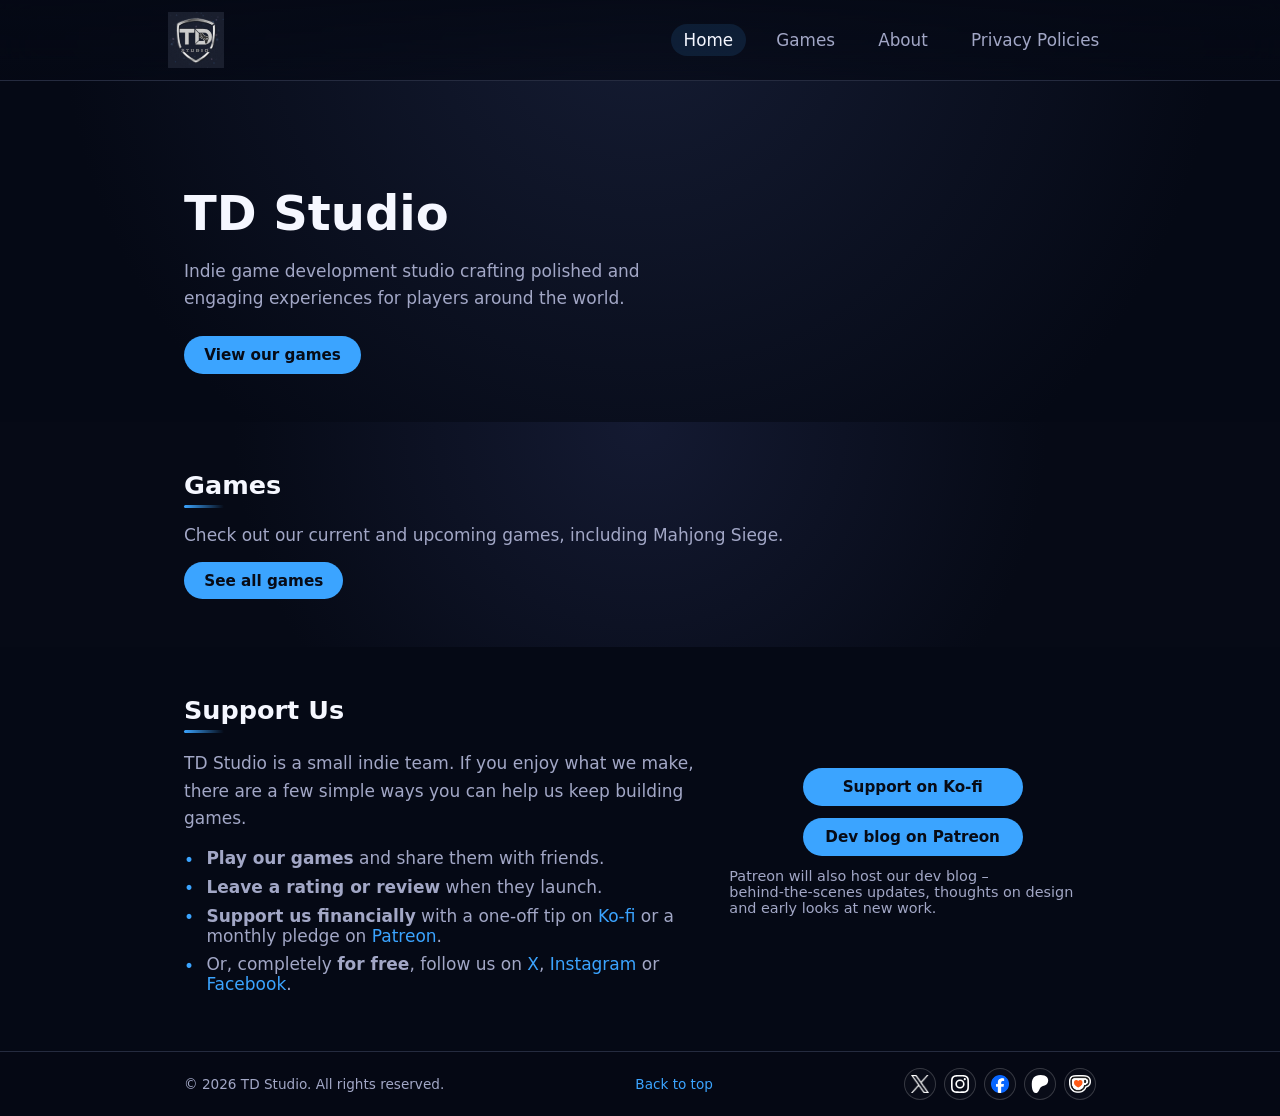
==== commit 51bbe065: "Organize shared web art into gallery/web-art Made-with: Cursor" ====
--- a/index.html
+++ b/index.html
@@ -13,7 +13,7 @@
     <div class="container header-content">
       <div class="logo-block">
         <a href="#top" aria-label="TD Studio home">
-          <img src="logo-td-studio.svg" alt="TD Studio logo" class="logo" />
+          <img src="gallery/web-art/logo-td-studio.svg" alt="TD Studio logo" class="logo" />
         </a>
       </div>
       <nav class="main-nav">
@@ -94,23 +94,22 @@
       <span>© <span id="year"></span> TD Studio. All rights reserved.</span>
       <div class="footer-links">
         <a href="#top">Back to top</a>
-        <a href="privacy-policy.html">Privacy Policies</a>
       </div>
       <div class="footer-social">
         <a href="https://x.com/tdstudio_uk" target="_blank" rel="noopener noreferrer" aria-label="Follow TD Studio on X">
-          <img src="X-logo-white.png" alt="" />
+          <img src="gallery/web-art/X-logo-white.png" alt="" />
         </a>
         <a href="https://instagram.com/tdstudio.uk" target="_blank" rel="noopener noreferrer" aria-label="Follow TD Studio on Instagram">
-          <img src="Instagram_Glyph_White.svg" alt="" />
+          <img src="gallery/web-art/Instagram_Glyph_White.svg" alt="" />
         </a>
         <a href="https://www.facebook.com/profile.php?id=61582031611581" target="_blank" rel="noopener noreferrer" aria-label="Follow TD Studio on Facebook">
-          <img src="Facebook_Logo_Primary.png" alt="" />
+          <img src="gallery/web-art/Facebook_Logo_Primary.png" alt="" />
         </a>
         <a href="https://www.patreon.com/tdstudio" target="_blank" rel="noopener noreferrer" aria-label="Support TD Studio on Patreon">
-          <img src="PATREON_SYMBOL_1_WHITE_RGB.svg" alt="" />
+          <img src="gallery/web-art/PATREON_SYMBOL_1_WHITE_RGB.svg" alt="" />
         </a>
         <a href="https://ko-fi.com/tdstudio" target="_blank" rel="noopener noreferrer" aria-label="Tip TD Studio on Ko-fi">
-          <img src="ko-fi-logomarkLogo.webp" alt="" />
+          <img src="gallery/web-art/ko-fi-logomarkLogo.webp" alt="" />
         </a>
       </div>
     </div>
--- a/styles.css
+++ b/styles.css
@@ -590,6 +590,22 @@
   align-items: center;
 }
 
+.support-actions .btn {
+  min-width: 220px;
+}
+
+.support-list a,
+.support-list a:visited,
+.support-list a:active {
+  color: var(--accent);
+  text-decoration: none;
+}
+
+.support-list a:hover {
+  color: var(--accent);
+  text-decoration: underline;
+}
+
 .support-note {
   font-size: 0.9rem;
   color: var(--text-muted);
